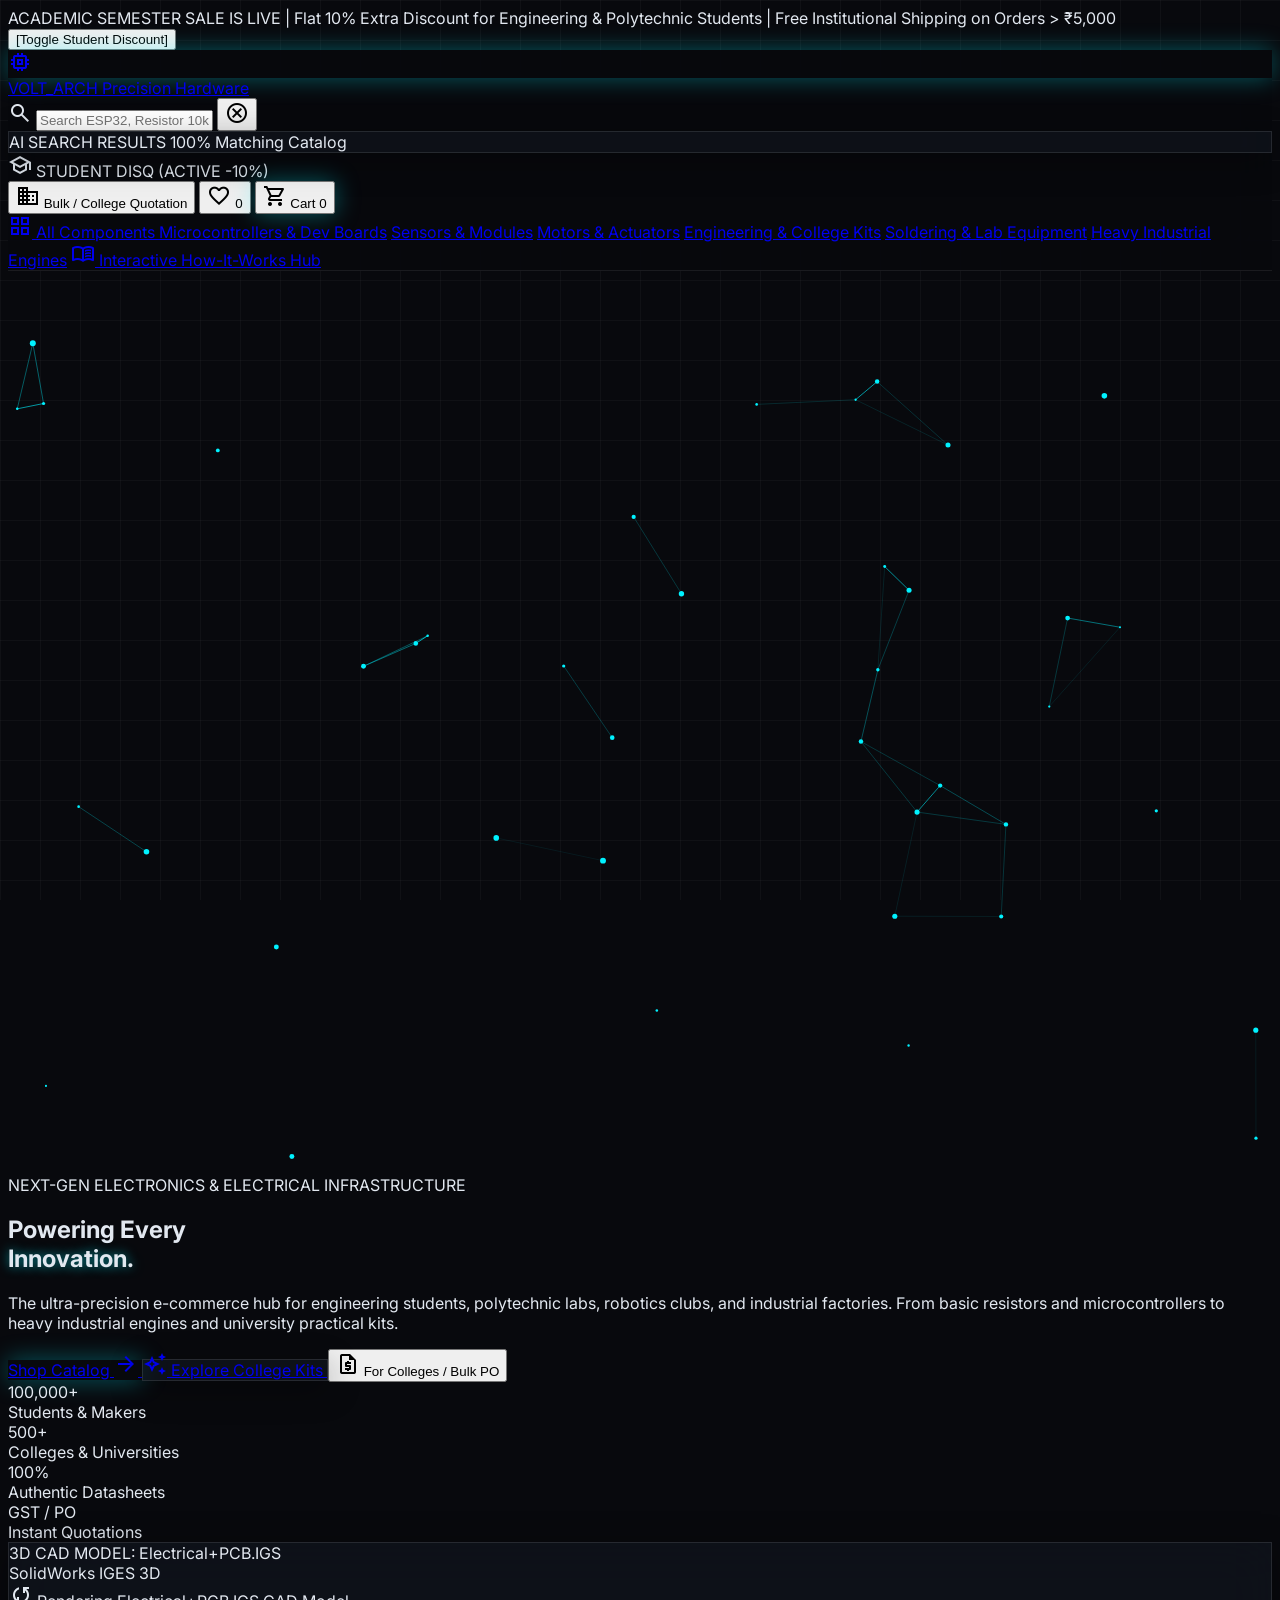
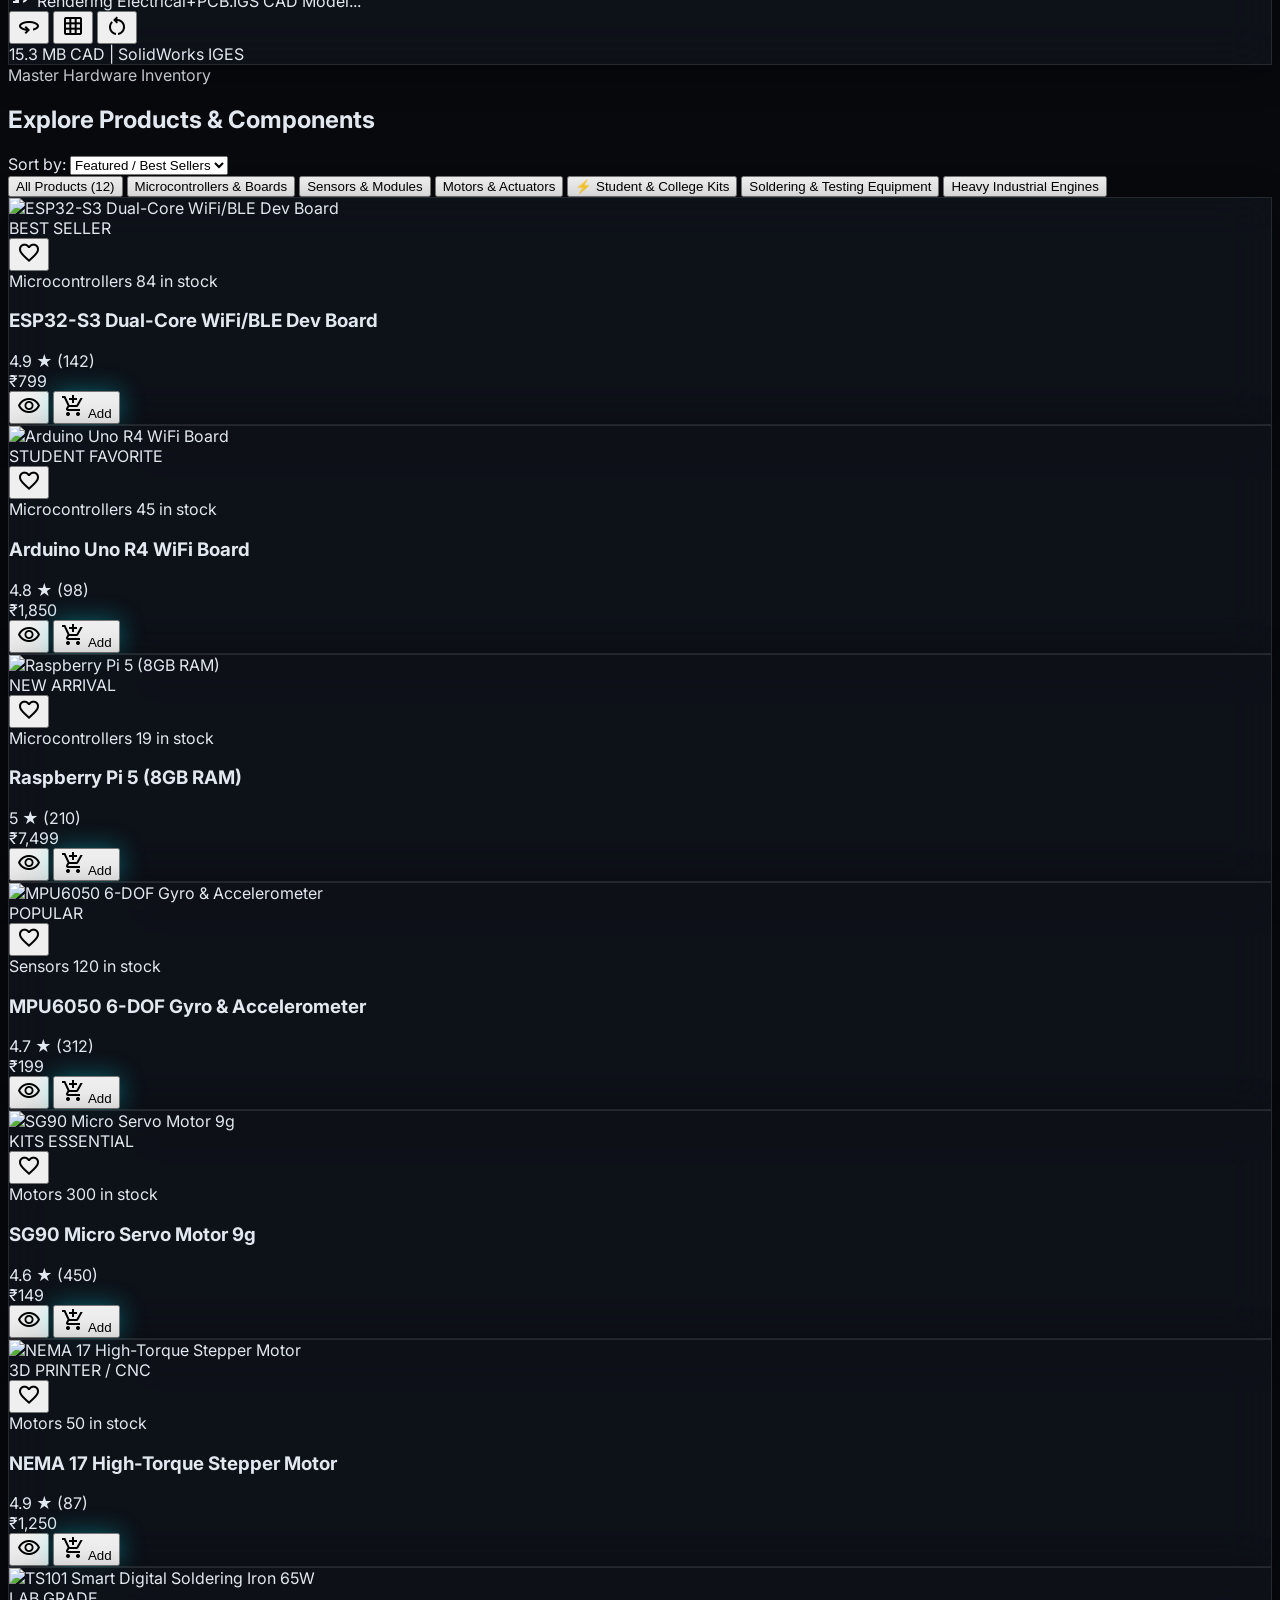
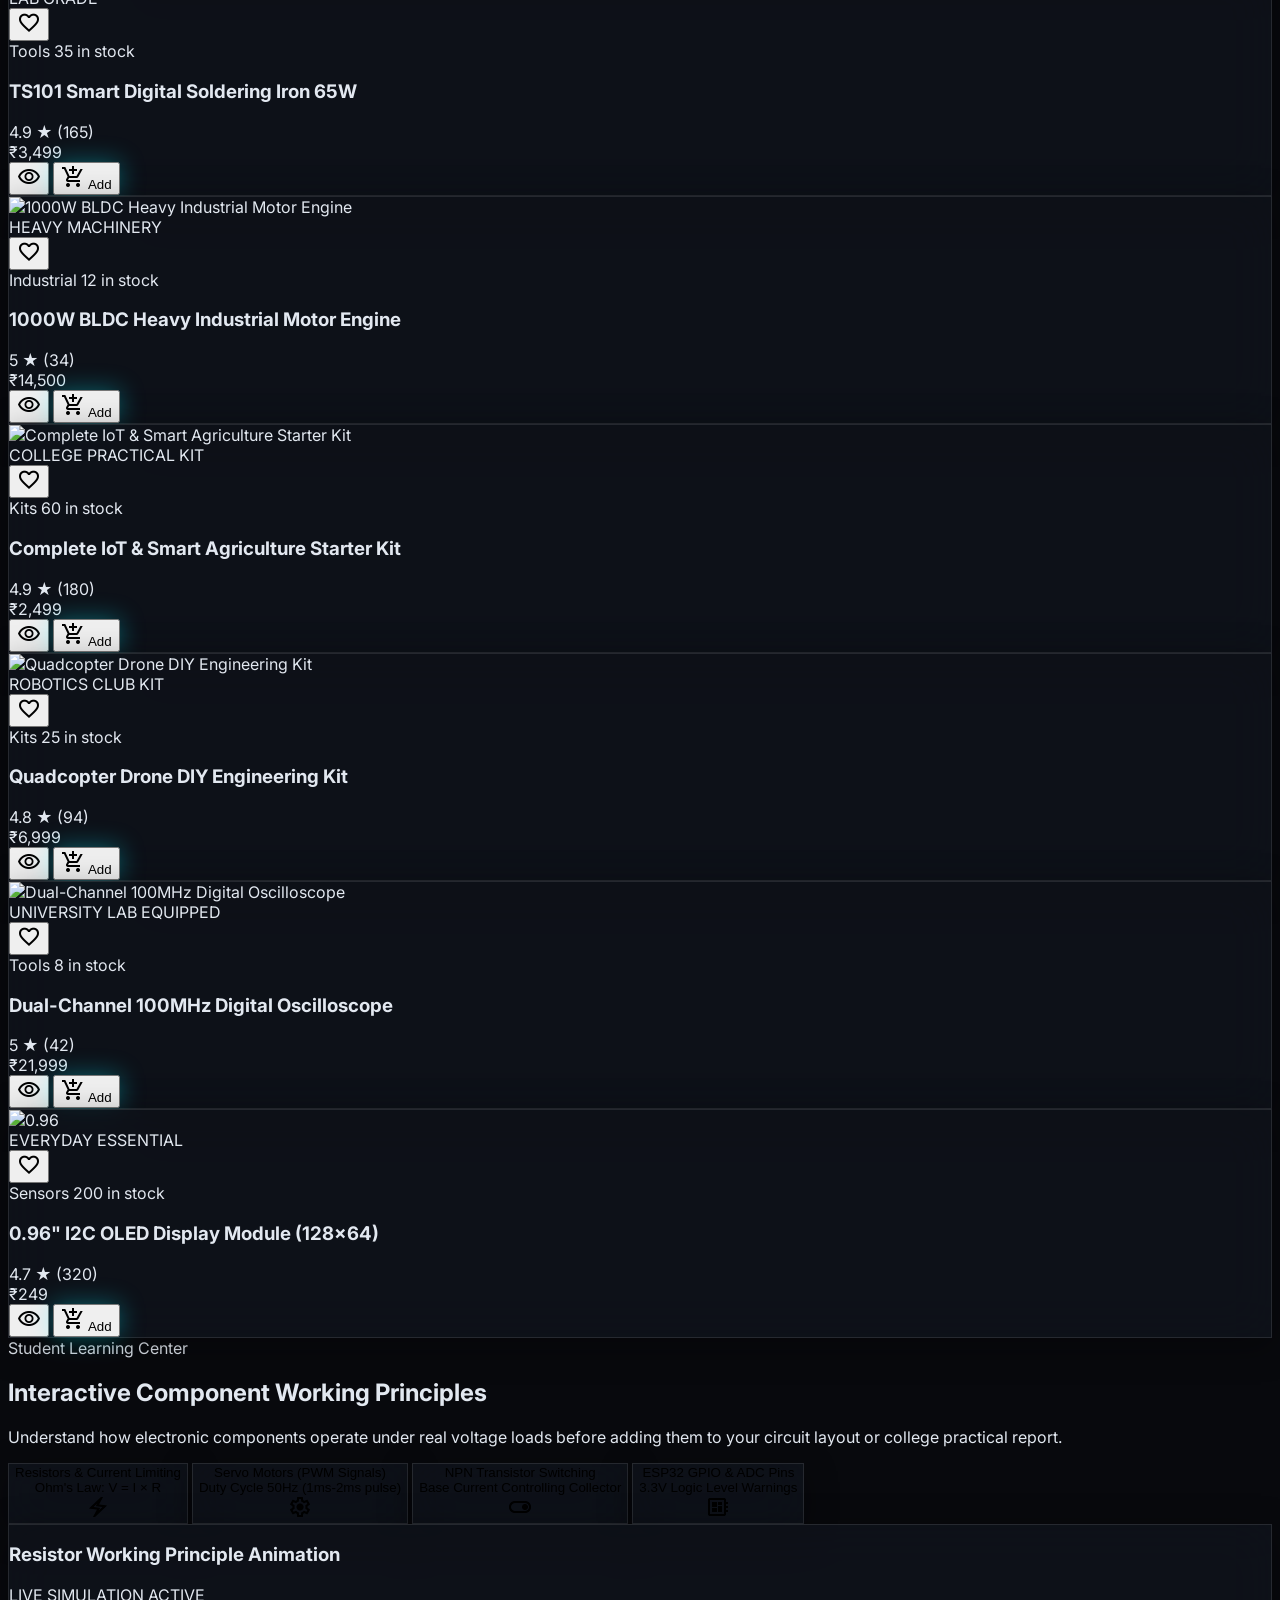
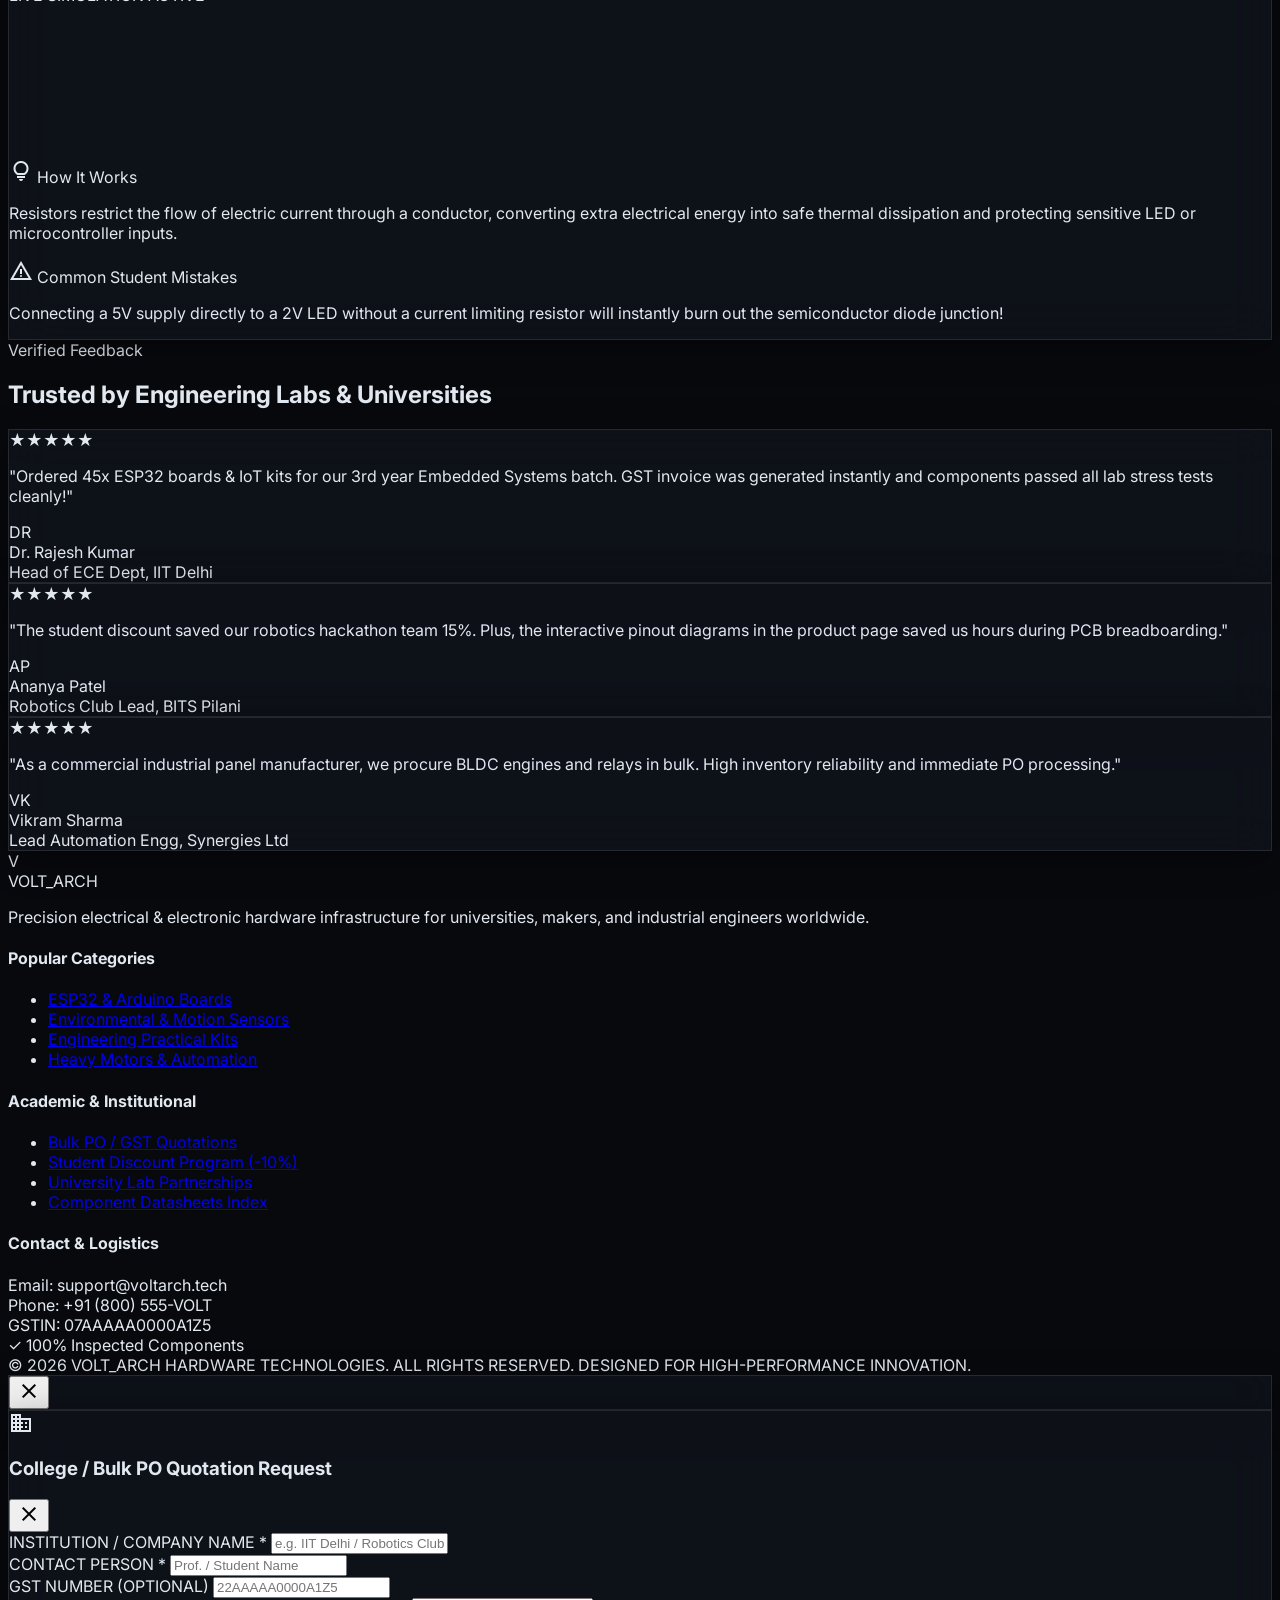
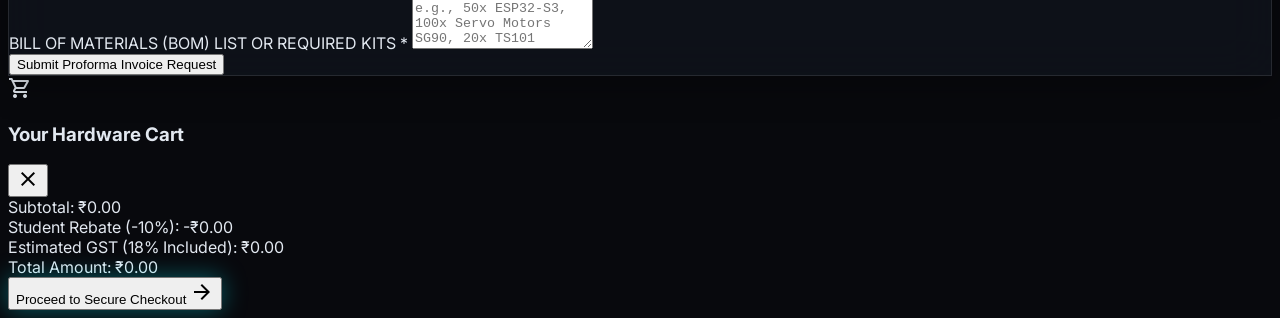
==== code.html @ 90f2584c "Initial commit: VOLT_ARCH hardware store with 3D CAD & modular code" ====
<!DOCTYPE html>
<html lang="en" class="dark">
<head>
    <meta charset="utf-8"/>
    <meta name="viewport" content="width=device-width, initial-scale=1.0"/>
    <title>VOLT_ARCH | Precision Electronics & Electrical Components</title>
    
    <!-- Tailwind CSS CDN -->
    <script src="https://cdn.tailwindcss.com"></script>
    
    <!-- Google Fonts & Material Symbols -->
    <link rel="preconnect" href="https://fonts.googleapis.com">
    <link rel="preconnect" href="https://fonts.gstatic.com" crossorigin>
    <link href="https://fonts.googleapis.com/css2?family=Fira+Code:wght@400;500;600&family=Inter:wght@300;400;500;600;700&family=Lexend:wght@400;500;600;700;800&family=Material+Symbols+Outlined:opsz,wght,FILL,GRAD@24,400,0,0&display=swap" rel="stylesheet"/>
    
    <!-- Three.js & OrbitControls CDN for 3D CAD IGES Rendering -->
    <script src="https://cdnjs.cloudflare.com/ajax/libs/three.js/r128/three.min.js"></script>
    <script src="https://cdn.jsdelivr.net/npm/three@0.128.0/examples/js/controls/OrbitControls.js"></script>

    <script>
        tailwind.config = {
            darkMode: "class",
            theme: {
                extend: {
                    colors: {
                        brand: {
                            cyan: "#00F2FF",
                            cyanDark: "#00B8C4",
                            purple: "#BD00FF",
                            darkBg: "#08090D",
                            cardBg: "rgba(18, 20, 29, 0.75)",
                            glassBorder: "rgba(255, 255, 255, 0.12)",
                            accentOrange: "#FF6B00",
                            accentGreen: "#00E676",
                        }
                    },
                    fontFamily: {
                        sans: ['Inter', 'sans-serif'],
                        heading: ['Lexend', 'sans-serif'],
                        mono: ['Fira Code', 'monospace'],
                    }
                }
            }
        }
    </script>
    
    <style>
        /* Custom Glassmorphism & Custom Animations */
        body {
            background-color: #08090D;
            color: #E2E8F0;
            overflow-x: hidden;
            font-family: 'Inter', sans-serif;
        }

        /* Ambient Glow & Grid */
        .ambient-bg {
            background-image: 
                radial-gradient(circle at 15% 15%, rgba(0, 242, 255, 0.08) 0%, transparent 40%),
                radial-gradient(circle at 85% 65%, rgba(189, 0, 255, 0.08) 0%, transparent 40%),
                radial-gradient(circle at 50% 90%, rgba(0, 230, 118, 0.04) 0%, transparent 50%);
            background-attachment: fixed;
        }

        .pcb-grid {
            background-size: 40px 40px;
            background-image: 
                linear-gradient(to right, rgba(255, 255, 255, 0.03) 1px, transparent 1px),
                linear-gradient(to bottom, rgba(255, 255, 255, 0.03) 1px, transparent 1px);
        }

        /* Glassmorphism Card */
        .glass-card {
            background: rgba(18, 22, 32, 0.65);
            backdrop-filter: blur(24px);
            -webkit-backdrop-filter: blur(24px);
            border: 1px solid rgba(255, 255, 255, 0.1);
            box-shadow: 0 8px 32px 0 rgba(0, 0, 0, 0.37);
            transition: all 0.35s cubic-bezier(0.16, 1, 0.3, 1);
        }

        .glass-card:hover {
            border-color: rgba(0, 242, 255, 0.4);
            transform: translateY(-5px);
            box-shadow: 0 12px 40px 0 rgba(0, 242, 255, 0.15);
        }

        .glass-nav {
            background: rgba(8, 9, 13, 0.85);
            backdrop-filter: blur(20px);
            border-bottom: 1px solid rgba(255, 255, 255, 0.08);
        }

        /* Neon Glow Effects */
        .glow-cyan {
            box-shadow: 0 0 25px rgba(0, 242, 255, 0.35);
        }
        .glow-purple {
            box-shadow: 0 0 25px rgba(189, 0, 255, 0.35);
        }
        .text-glow-cyan {
            text-shadow: 0 0 12px rgba(0, 242, 255, 0.6);
        }

        /* Pulse animation for live nodes */
        @keyframes pulseGlow {
            0%, 100% { opacity: 0.3; transform: scale(1); }
            50% { opacity: 0.9; transform: scale(1.08); }
        }

        .pulse-node {
            animation: pulseGlow 3s infinite ease-in-out;
        }

        /* Scrollbar Styling */
        ::-webkit-scrollbar {
            width: 8px;
            height: 8px;
        }
        ::-webkit-scrollbar-track {
            background: #08090D;
        }
        ::-webkit-scrollbar-thumb {
            background: #1E2330;
            border-radius: 4px;
            border: 1px solid rgba(0, 242, 255, 0.2);
        }
        ::-webkit-scrollbar-thumb:hover {
            background: #00F2FF;
        }

        /* Custom Tabs Active Indicator */
        .tab-btn.active {
            color: #00F2FF;
            border-bottom: 2px solid #00F2FF;
            background: rgba(0, 242, 255, 0.08);
        }
    </style>
</head>
<body class="ambient-bg pcb-grid min-h-screen text-slate-200">

    <!-- TOP ANNOUNCEMENT BANNER -->
    <div class="bg-gradient-to-r from-brand-purple/40 via-brand-cyan/20 to-brand-purple/40 border-b border-brand-cyan/20 py-2 px-4 text-xs font-mono text-center flex justify-center items-center gap-4">
        <span class="flex items-center gap-1 text-brand-cyan font-semibold">
            <span class="w-2 h-2 rounded-full bg-brand-cyan animate-ping"></span>
            ACADEMIC SEMESTER SALE IS LIVE
        </span>
        <span class="hidden md:inline text-slate-300">| Flat 10% Extra Discount for Engineering & Polytechnic Students | Free Institutional Shipping on Orders > ₹5,000</span>
        <button onclick="toggleStudentDiscount()" class="underline text-brand-cyan hover:text-white transition font-bold cursor-pointer">
            [Toggle Student Discount]
        </button>
    </div>

    <!-- MAIN NAVBAR -->
    <header class="sticky top-0 z-40 glass-nav transition-all duration-300">
        <div class="max-w-7xl mx-auto px-4 sm:px-6 lg:px-8 h-20 flex items-center justify-between gap-4">
            
            <!-- Brand Logo -->
            <a href="#" class="flex items-center gap-3 group">
                <div class="w-10 h-10 rounded-xl bg-gradient-to-tr from-brand-cyan to-brand-purple p-[1px] flex items-center justify-center glow-cyan group-hover:scale-105 transition-transform">
                    <div class="w-full h-full bg-brand-darkBg rounded-[11px] flex items-center justify-center">
                        <span class="material-symbols-outlined text-brand-cyan text-2xl">memory</span>
                    </div>
                </div>
                <div class="flex flex-col">
                    <span class="font-heading font-extrabold text-xl tracking-wider text-white flex items-center gap-1">
                        VOLT<span class="text-brand-cyan">_ARCH</span>
                    </span>
                    <span class="text-[10px] font-mono text-slate-400 tracking-widest uppercase">Precision Hardware</span>
                </div>
            </a>

            <!-- Search Bar with AI Autosuggest -->
            <div class="relative flex-1 max-w-lg hidden md:block">
                <div class="relative flex items-center">
                    <span class="material-symbols-outlined absolute left-3.5 text-slate-400 text-xl pointer-events-none">search</span>
                    <input type="text" id="searchInput" onkeyup="handleSearch(this.value)" placeholder="Search ESP32, Resistor 10k, Servo, Soldering Iron, DIY Kits..." 
                        class="w-full bg-slate-900/80 border border-slate-700/60 rounded-xl pl-11 pr-10 py-2.5 text-sm text-slate-100 placeholder-slate-500 focus:outline-none focus:border-brand-cyan focus:ring-1 focus:ring-brand-cyan transition"/>
                    <button onclick="clearSearch()" class="absolute right-3 text-slate-500 hover:text-slate-300">
                        <span class="material-symbols-outlined text-sm">cancel</span>
                    </button>
                </div>
                <!-- Search Suggestions Dropdown -->
                <div id="searchDropdown" class="hidden absolute left-0 right-0 top-full mt-2 glass-card rounded-xl p-3 z-50 shadow-2xl border border-brand-cyan/30">
                    <div class="text-xs font-mono text-slate-400 mb-2 px-2 flex justify-between">
                        <span>AI SEARCH RESULTS</span>
                        <span class="text-brand-cyan">100% Matching Catalog</span>
                    </div>
                    <div id="searchResultsList" class="space-y-1"></div>
                </div>
            </div>

            <!-- Navbar Actions -->
            <div class="flex items-center gap-3">
                
                <!-- Student Status Indicator -->
                <div id="studentBadge" class="hidden sm:flex items-center gap-1.5 px-3 py-1.5 rounded-lg bg-emerald-500/10 border border-emerald-500/30 text-emerald-400 text-xs font-mono">
                    <span class="material-symbols-outlined text-sm">school</span>
                    <span>STUDENT DISQ (ACTIVE -10%)</span>
                </div>

                <!-- College Bulk PO Button -->
                <button onclick="openBulkModal()" class="hidden lg:flex items-center gap-1.5 px-3.5 py-2 rounded-xl bg-slate-800/80 border border-slate-700 hover:border-brand-purple text-xs font-medium text-slate-200 hover:text-white transition">
                    <span class="material-symbols-outlined text-brand-purple text-base">domain</span>
                    <span>Bulk / College Quotation</span>
                </button>

                <!-- Wishlist Button -->
                <button onclick="toggleWishlistModal()" class="relative p-2.5 rounded-xl bg-slate-900/60 border border-slate-800 hover:border-slate-700 text-slate-300 hover:text-white transition">
                    <span class="material-symbols-outlined text-xl">favorite</span>
                    <span id="wishlistCount" class="absolute -top-1 -right-1 w-5 h-5 bg-brand-purple text-white text-[10px] font-bold rounded-full flex items-center justify-center">0</span>
                </button>

                <!-- Cart Button -->
                <button onclick="toggleCartDrawer()" class="relative flex items-center gap-2 px-4 py-2.5 rounded-xl bg-gradient-to-r from-brand-cyan to-brand-cyanDark text-slate-950 font-bold text-sm glow-cyan hover:opacity-95 transition">
                    <span class="material-symbols-outlined text-lg">shopping_cart</span>
                    <span class="hidden sm:inline">Cart</span>
                    <span id="cartCountBadge" class="w-5 h-5 bg-slate-950 text-brand-cyan text-xs font-bold rounded-full flex items-center justify-center">0</span>
                </button>
            </div>
        </div>

        <!-- Sub-navigation links -->
        <div class="border-t border-slate-800/60 bg-slate-950/40">
            <div class="max-w-7xl mx-auto px-4 overflow-x-auto scrollbar-none flex items-center gap-6 text-xs font-medium text-slate-400 py-2.5">
                <a href="#catalog" onclick="filterCategory('All')" class="hover:text-brand-cyan transition whitespace-nowrap flex items-center gap-1">
                    <span class="material-symbols-outlined text-sm">grid_view</span> All Components
                </a>
                <a href="#catalog" onclick="filterCategory('Microcontrollers')" class="hover:text-brand-cyan transition whitespace-nowrap">Microcontrollers & Dev Boards</a>
                <a href="#catalog" onclick="filterCategory('Sensors')" class="hover:text-brand-cyan transition whitespace-nowrap">Sensors & Modules</a>
                <a href="#catalog" onclick="filterCategory('Motors')" class="hover:text-brand-cyan transition whitespace-nowrap">Motors & Actuators</a>
                <a href="#catalog" onclick="filterCategory('Kits')" class="hover:text-brand-cyan transition whitespace-nowrap text-brand-purple font-semibold">Engineering & College Kits</a>
                <a href="#catalog" onclick="filterCategory('Tools')" class="hover:text-brand-cyan transition whitespace-nowrap">Soldering & Lab Equipment</a>
                <a href="#catalog" onclick="filterCategory('Industrial')" class="hover:text-brand-cyan transition whitespace-nowrap">Heavy Industrial Engines</a>
                <a href="#educational" class="hover:text-brand-cyan transition whitespace-nowrap text-emerald-400 font-semibold flex items-center gap-1">
                    <span class="material-symbols-outlined text-sm">menu_book</span> Interactive How-It-Works Hub
                </a>
            </div>
        </div>
    </header>

    <!-- HERO SECTION -->
    <section class="relative min-h-[85vh] flex items-center justify-center overflow-hidden py-16 px-4">
        <!-- Interactive Canvas Background -->
        <canvas id="heroCanvas" class="absolute inset-0 w-full h-full pointer-events-none opacity-40 z-0"></canvas>

        <div class="relative z-10 max-w-7xl mx-auto grid grid-cols-1 lg:grid-cols-12 gap-12 items-center">
            
            <!-- Left Headline Text -->
            <div class="lg:col-span-7 space-y-6 text-left">
                <div class="inline-flex items-center gap-2 px-3.5 py-1.5 rounded-full bg-brand-cyan/10 border border-brand-cyan/30 text-brand-cyan text-xs font-mono">
                    <span class="w-2 h-2 rounded-full bg-brand-cyan animate-pulse"></span>
                    NEXT-GEN ELECTRONICS & ELECTRICAL INFRASTRUCTURE
                </div>

                <h1 class="font-heading text-4xl sm:text-6xl lg:text-7xl font-extrabold tracking-tight text-white leading-[1.1]">
                    Powering Every <br/>
                    <span class="bg-gradient-to-r from-brand-cyan via-purple-300 to-brand-purple bg-clip-text text-transparent text-glow-cyan">
                        Innovation.
                    </span>
                </h1>

                <p class="text-slate-300 text-base sm:text-lg max-w-2xl font-light leading-relaxed">
                    The ultra-precision e-commerce hub for engineering students, polytechnic labs, robotics clubs, and industrial factories. From basic resistors and microcontrollers to heavy industrial engines and university practical kits.
                </p>

                <!-- Action Buttons -->
                <div class="flex flex-wrap gap-4 pt-4">
                    <a href="#catalog" class="px-7 py-3.5 rounded-xl bg-gradient-to-r from-brand-cyan to-brand-cyanDark text-slate-950 font-bold text-sm glow-cyan hover:scale-[1.02] transition flex items-center gap-2">
                        <span>Shop Catalog</span>
                        <span class="material-symbols-outlined text-lg">arrow_forward</span>
                    </a>

                    <a href="#catalog" onclick="filterCategory('Kits')" class="px-7 py-3.5 rounded-xl glass-card text-white font-semibold text-sm hover:bg-slate-800/80 hover:border-brand-purple transition flex items-center gap-2">
                        <span class="material-symbols-outlined text-brand-purple">auto_awesome</span>
                        <span>Explore College Kits</span>
                    </a>

                    <button onclick="openBulkModal()" class="px-6 py-3.5 rounded-xl bg-slate-900/90 border border-slate-700/80 hover:border-emerald-400 text-slate-200 hover:text-emerald-400 font-semibold text-sm transition flex items-center gap-2">
                        <span class="material-symbols-outlined text-emerald-400">request_quote</span>
                        <span>For Colleges / Bulk PO</span>
                    </button>
                </div>

                <!-- Trust Badges -->
                <div class="pt-6 border-t border-slate-800/80 grid grid-cols-2 sm:grid-cols-4 gap-4 text-xs font-mono text-slate-400">
                    <div>
                        <div class="text-white font-bold text-base">100,000+</div>
                        <div>Students & Makers</div>
                    </div>
                    <div>
                        <div class="text-brand-cyan font-bold text-base">500+</div>
                        <div>Colleges & Universities</div>
                    </div>
                    <div>
                        <div class="text-brand-purple font-bold text-base">100%</div>
                        <div>Authentic Datasheets</div>
                    </div>
                    <div>
                        <div class="text-emerald-400 font-bold text-base">GST / PO</div>
                        <div>Instant Quotations</div>
                    </div>
                </div>
            </div>

            <!-- Right 3D Interactive Component Canvas Card -->
            <div class="lg:col-span-5 relative flex justify-center items-center">
                <div class="w-full aspect-square max-w-[480px] glass-card rounded-3xl p-6 relative overflow-hidden flex flex-col justify-between border border-brand-cyan/40 shadow-2xl">
                    <div class="flex items-center justify-between z-10">
                        <div class="flex items-center gap-2">
                            <span class="w-2.5 h-2.5 rounded-full bg-emerald-400 animate-ping"></span>
                            <span class="text-xs font-mono text-slate-200 font-bold">3D CAD MODEL: Electrical+PCB.IGS</span>
                        </div>
                        <span id="cadStatusBadge" class="text-[10px] font-mono px-2.5 py-1 rounded-full bg-brand-cyan/20 text-brand-cyan border border-brand-cyan/40 font-semibold">
                            SolidWorks IGES 3D
                        </span>
                    </div>

                    <!-- 3D Three.js WebGL Container -->
                    <div id="threeContainer" class="w-full h-72 my-auto rounded-2xl overflow-hidden relative cursor-grab active:cursor-grabbing border border-slate-800 bg-slate-950/90">
                        <!-- Three.js Canvas injected here -->
                        <div id="cadLoaderSpinner" class="absolute inset-0 flex flex-col items-center justify-center bg-slate-950/80 z-20 text-xs font-mono text-brand-cyan gap-2">
                            <span class="material-symbols-outlined text-2xl animate-spin">sync</span>
                            <span>Rendering Electrical+PCB.IGS CAD Model...</span>
                        </div>
                    </div>

                    <div class="z-10 bg-slate-950/90 backdrop-blur-md rounded-2xl p-3.5 border border-slate-800 flex items-center justify-between gap-2">
                        <div class="flex items-center gap-2">
                            <button onclick="toggleAutoRotate()" class="p-2 rounded-lg bg-slate-900 border border-slate-700 text-slate-300 hover:text-brand-cyan text-xs transition" title="Toggle Auto Rotate">
                                <span class="material-symbols-outlined text-sm">360</span>
                            </button>
                            <button onclick="toggleWireframe()" class="p-2 rounded-lg bg-slate-900 border border-slate-700 text-slate-300 hover:text-brand-purple text-xs transition" title="Toggle Wireframe CAD Mesh">
                                <span class="material-symbols-outlined text-sm">grid_on</span>
                            </button>
                            <button onclick="reset3dCamera()" class="p-2 rounded-lg bg-slate-900 border border-slate-700 text-slate-300 hover:text-emerald-400 text-xs transition" title="Reset View">
                                <span class="material-symbols-outlined text-sm">restart_alt</span>
                            </button>
                        </div>
                        <div class="text-[11px] font-mono text-slate-400 text-right">
                            <span class="text-white font-bold">15.3 MB CAD</span> | SolidWorks IGES
                        </div>
                    </div>
                </div>
            </div>

        </div>
    </section>

    <!-- MAIN PRODUCT CATALOG & FILTERS -->
    <section id="catalog" class="max-w-7xl mx-auto px-4 sm:px-6 lg:px-8 py-16">
        
        <!-- Section Header -->
        <div class="flex flex-col md:flex-row md:items-end justify-between mb-8 gap-4 border-b border-slate-800 pb-6">
            <div>
                <span class="text-xs font-mono text-brand-cyan uppercase tracking-widest">Master Hardware Inventory</span>
                <h2 class="font-heading text-3xl sm:text-4xl font-extrabold text-white mt-1">Explore Products & Components</h2>
            </div>
            
            <!-- Quick View Toggle Options -->
            <div class="flex items-center gap-3 text-xs font-mono">
                <span class="text-slate-400">Sort by:</span>
                <select id="sortSelect" onchange="applyFilters()" class="bg-slate-900 border border-slate-700 rounded-lg px-3 py-2 text-slate-200 focus:outline-none focus:border-brand-cyan">
                    <option value="featured">Featured / Best Sellers</option>
                    <option value="price-low">Price: Low to High</option>
                    <option value="price-high">Price: High to Low</option>
                    <option value="rating">Highest Rated</option>
                </select>
            </div>
        </div>

        <!-- Filter Chips & Categories Bar -->
        <div class="flex items-center gap-2 overflow-x-auto pb-4 scrollbar-none mb-8">
            <button onclick="filterCategory('All')" class="cat-chip active px-4 py-2 rounded-xl border text-xs font-semibold whitespace-nowrap transition bg-brand-cyan text-slate-950 border-brand-cyan">
                All Products (12)
            </button>
            <button onclick="filterCategory('Microcontrollers')" class="cat-chip px-4 py-2 rounded-xl border text-xs font-semibold whitespace-nowrap transition bg-slate-900/80 border-slate-700 text-slate-300 hover:border-brand-cyan">
                Microcontrollers & Boards
            </button>
            <button onclick="filterCategory('Sensors')" class="cat-chip px-4 py-2 rounded-xl border text-xs font-semibold whitespace-nowrap transition bg-slate-900/80 border-slate-700 text-slate-300 hover:border-brand-cyan">
                Sensors & Modules
            </button>
            <button onclick="filterCategory('Motors')" class="cat-chip px-4 py-2 rounded-xl border text-xs font-semibold whitespace-nowrap transition bg-slate-900/80 border-slate-700 text-slate-300 hover:border-brand-cyan">
                Motors & Actuators
            </button>
            <button onclick="filterCategory('Kits')" class="cat-chip px-4 py-2 rounded-xl border text-xs font-semibold whitespace-nowrap transition bg-slate-900/80 border-slate-700 text-brand-purple hover:border-brand-purple">
                ⚡ Student & College Kits
            </button>
            <button onclick="filterCategory('Tools')" class="cat-chip px-4 py-2 rounded-xl border text-xs font-semibold whitespace-nowrap transition bg-slate-900/80 border-slate-700 text-slate-300 hover:border-brand-cyan">
                Soldering & Testing Equipment
            </button>
            <button onclick="filterCategory('Industrial')" class="cat-chip px-4 py-2 rounded-xl border text-xs font-semibold whitespace-nowrap transition bg-slate-900/80 border-slate-700 text-slate-300 hover:border-brand-cyan">
                Heavy Industrial Engines
            </button>
        </div>

        <!-- Product Grid Container -->
        <div id="productGrid" class="grid grid-cols-1 sm:grid-cols-2 lg:grid-cols-3 xl:grid-cols-4 gap-6">
            <!-- Product cards will be rendered dynamically by JS -->
        </div>
    </section>

    <!-- INTERACTIVE EDUCATIONAL HUB / HOW COMPONENTS WORK -->
    <section id="educational" class="max-w-7xl mx-auto px-4 sm:px-6 lg:px-8 py-16 border-t border-slate-800">
        <div class="text-center max-w-3xl mx-auto mb-12">
            <span class="text-xs font-mono text-emerald-400 uppercase tracking-widest">Student Learning Center</span>
            <h2 class="font-heading text-3xl sm:text-4xl font-extrabold text-white mt-1">Interactive Component Working Principles</h2>
            <p class="text-slate-400 text-sm mt-3">
                Understand how electronic components operate under real voltage loads before adding them to your circuit layout or college practical report.
            </p>
        </div>

        <div class="grid grid-cols-1 lg:grid-cols-12 gap-8 items-start">
            
            <!-- Left Component Selector List -->
            <div class="lg:col-span-4 space-y-3">
                <button onclick="loadEduDemo('resistor')" class="edu-btn active w-full p-4 glass-card rounded-2xl text-left border-brand-cyan flex items-center justify-between group">
                    <div>
                        <div class="font-bold text-white group-hover:text-brand-cyan transition">Resistors & Current Limiting</div>
                        <div class="text-xs text-slate-400">Ohm's Law: V = I × R</div>
                    </div>
                    <span class="material-symbols-outlined text-brand-cyan">electric_bolt</span>
                </button>

                <button onclick="loadEduDemo('servo')" class="edu-btn w-full p-4 glass-card rounded-2xl text-left hover:border-brand-cyan flex items-center justify-between group">
                    <div>
                        <div class="font-bold text-white group-hover:text-brand-cyan transition">Servo Motors (PWM Signals)</div>
                        <div class="text-xs text-slate-400">Duty Cycle 50Hz (1ms-2ms pulse)</div>
                    </div>
                    <span class="material-symbols-outlined text-slate-400 group-hover:text-brand-cyan">settings</span>
                </button>

                <button onclick="loadEduDemo('transistor')" class="edu-btn w-full p-4 glass-card rounded-2xl text-left hover:border-brand-cyan flex items-center justify-between group">
                    <div>
                        <div class="font-bold text-white group-hover:text-brand-cyan transition">NPN Transistor Switching</div>
                        <div class="text-xs text-slate-400">Base Current Controlling Collector</div>
                    </div>
                    <span class="material-symbols-outlined text-slate-400 group-hover:text-brand-cyan">toggle_on</span>
                </button>

                <button onclick="loadEduDemo('esp32')" class="edu-btn w-full p-4 glass-card rounded-2xl text-left hover:border-brand-cyan flex items-center justify-between group">
                    <div>
                        <div class="font-bold text-white group-hover:text-brand-cyan transition">ESP32 GPIO & ADC Pins</div>
                        <div class="text-xs text-slate-400">3.3V Logic Level Warnings</div>
                    </div>
                    <span class="material-symbols-outlined text-slate-400 group-hover:text-brand-cyan">developer_board</span>
                </button>
            </div>

            <!-- Right Interactive Canvas Simulation Viewer -->
            <div class="lg:col-span-8 glass-card rounded-3xl p-6 border border-slate-700 relative overflow-hidden">
                <div class="flex items-center justify-between mb-4 pb-4 border-b border-slate-800">
                    <h3 id="eduTitle" class="font-heading font-bold text-lg text-white">Resistor Working Principle Animation</h3>
                    <span class="text-xs font-mono text-emerald-400 px-3 py-1 rounded-full bg-emerald-500/10 border border-emerald-500/30">LIVE SIMULATION ACTIVE</span>
                </div>

                <!-- Simulation Canvas -->
                <div class="relative w-full h-64 bg-slate-950 rounded-2xl border border-slate-800 flex items-center justify-center overflow-hidden">
                    <canvas id="eduCanvas" class="w-full h-full"></canvas>
                </div>

                <!-- Explanatory Details Box -->
                <div class="mt-6 grid grid-cols-1 md:grid-cols-2 gap-4 text-xs">
                    <div class="bg-slate-900/80 p-4 rounded-xl border border-slate-800 space-y-2">
                        <div class="font-bold text-brand-cyan flex items-center gap-1">
                            <span class="material-symbols-outlined text-sm">lightbulb</span> How It Works
                        </div>
                        <p id="eduHow" class="text-slate-300 leading-relaxed">
                            Resistors restrict the flow of electric current through a conductor, converting extra electrical energy into safe thermal dissipation and protecting sensitive LED or microcontroller inputs.
                        </p>
                    </div>

                    <div class="bg-red-500/10 p-4 rounded-xl border border-red-500/30 space-y-2">
                        <div class="font-bold text-red-400 flex items-center gap-1">
                            <span class="material-symbols-outlined text-sm">warning</span> Common Student Mistakes
                        </div>
                        <p id="eduMistake" class="text-slate-300 leading-relaxed">
                            Connecting a 5V supply directly to a 2V LED without a current limiting resistor will instantly burn out the semiconductor diode junction!
                        </p>
                    </div>
                </div>
            </div>

        </div>
    </section>

    <!-- REVIEWS & VERIFIED USER TESTIMONIALS -->
    <section class="max-w-7xl mx-auto px-4 sm:px-6 lg:px-8 py-16 border-t border-slate-800">
        <div class="text-center max-w-2xl mx-auto mb-12">
            <span class="text-xs font-mono text-brand-purple uppercase tracking-widest">Verified Feedback</span>
            <h2 class="font-heading text-3xl font-extrabold text-white mt-1">Trusted by Engineering Labs & Universities</h2>
        </div>

        <div class="grid grid-cols-1 md:grid-cols-3 gap-6">
            <!-- Review 1 -->
            <div class="glass-card rounded-2xl p-6 flex flex-col justify-between">
                <div class="space-y-4">
                    <div class="flex items-center text-amber-400 gap-1 text-sm">
                        ★★★★★
                    </div>
                    <p class="text-xs text-slate-300 leading-relaxed">
                        "Ordered 45x ESP32 boards & IoT kits for our 3rd year Embedded Systems batch. GST invoice was generated instantly and components passed all lab stress tests cleanly!"
                    </p>
                </div>
                <div class="mt-6 pt-4 border-t border-slate-800/80 flex items-center gap-3">
                    <div class="w-9 h-9 rounded-full bg-brand-cyan/20 border border-brand-cyan/40 flex items-center justify-center font-bold text-brand-cyan text-xs">
                        DR
                    </div>
                    <div>
                        <div class="text-xs font-bold text-white">Dr. Rajesh Kumar</div>
                        <div class="text-[10px] text-slate-400">Head of ECE Dept, IIT Delhi</div>
                    </div>
                </div>
            </div>

            <!-- Review 2 -->
            <div class="glass-card rounded-2xl p-6 flex flex-col justify-between">
                <div class="space-y-4">
                    <div class="flex items-center text-amber-400 gap-1 text-sm">
                        ★★★★★
                    </div>
                    <p class="text-xs text-slate-300 leading-relaxed">
                        "The student discount saved our robotics hackathon team 15%. Plus, the interactive pinout diagrams in the product page saved us hours during PCB breadboarding."
                    </p>
                </div>
                <div class="mt-6 pt-4 border-t border-slate-800/80 flex items-center gap-3">
                    <div class="w-9 h-9 rounded-full bg-brand-purple/20 border border-brand-purple/40 flex items-center justify-center font-bold text-brand-purple text-xs">
                        AP
                    </div>
                    <div>
                        <div class="text-xs font-bold text-white">Ananya Patel</div>
                        <div class="text-[10px] text-slate-400">Robotics Club Lead, BITS Pilani</div>
                    </div>
                </div>
            </div>

            <!-- Review 3 -->
            <div class="glass-card rounded-2xl p-6 flex flex-col justify-between">
                <div class="space-y-4">
                    <div class="flex items-center text-amber-400 gap-1 text-sm">
                        ★★★★★
                    </div>
                    <p class="text-xs text-slate-300 leading-relaxed">
                        "As a commercial industrial panel manufacturer, we procure BLDC engines and relays in bulk. High inventory reliability and immediate PO processing."
                    </p>
                </div>
                <div class="mt-6 pt-4 border-t border-slate-800/80 flex items-center gap-3">
                    <div class="w-9 h-9 rounded-full bg-emerald-500/20 border border-emerald-500/40 flex items-center justify-center font-bold text-emerald-400 text-xs">
                        VK
                    </div>
                    <div>
                        <div class="text-xs font-bold text-white">Vikram Sharma</div>
                        <div class="text-[10px] text-slate-400">Lead Automation Engg, Synergies Ltd</div>
                    </div>
                </div>
            </div>
        </div>
    </section>

    <!-- FOOTER -->
    <footer class="bg-slate-950 border-t border-slate-800 text-slate-400 text-xs">
        <div class="max-w-7xl mx-auto px-4 sm:px-6 lg:px-8 py-12 grid grid-cols-1 md:grid-cols-4 gap-8">
            <div class="space-y-4">
                <div class="flex items-center gap-2">
                    <div class="w-8 h-8 rounded-lg bg-brand-cyan/20 border border-brand-cyan flex items-center justify-center text-brand-cyan font-bold">
                        V
                    </div>
                    <span class="font-heading font-extrabold text-white text-lg tracking-wider">VOLT_ARCH</span>
                </div>
                <p class="text-slate-400 leading-relaxed">
                    Precision electrical & electronic hardware infrastructure for universities, makers, and industrial engineers worldwide.
                </p>
            </div>

            <div>
                <h4 class="text-white font-bold mb-3 font-heading uppercase tracking-wider text-[11px]">Popular Categories</h4>
                <ul class="space-y-2">
                    <li><a href="#catalog" onclick="filterCategory('Microcontrollers')" class="hover:text-brand-cyan transition">ESP32 & Arduino Boards</a></li>
                    <li><a href="#catalog" onclick="filterCategory('Sensors')" class="hover:text-brand-cyan transition">Environmental & Motion Sensors</a></li>
                    <li><a href="#catalog" onclick="filterCategory('Kits')" class="hover:text-brand-cyan transition">Engineering Practical Kits</a></li>
                    <li><a href="#catalog" onclick="filterCategory('Industrial')" class="hover:text-brand-cyan transition">Heavy Motors & Automation</a></li>
                </ul>
            </div>

            <div>
                <h4 class="text-white font-bold mb-3 font-heading uppercase tracking-wider text-[11px]">Academic & Institutional</h4>
                <ul class="space-y-2">
                    <li><a href="#" onclick="openBulkModal()" class="hover:text-brand-cyan transition">Bulk PO / GST Quotations</a></li>
                    <li><a href="#" onclick="toggleStudentDiscount()" class="hover:text-brand-cyan transition">Student Discount Program (-10%)</a></li>
                    <li><a href="#" class="hover:text-brand-cyan transition">University Lab Partnerships</a></li>
                    <li><a href="#" class="hover:text-brand-cyan transition">Component Datasheets Index</a></li>
                </ul>
            </div>

            <div>
                <h4 class="text-white font-bold mb-3 font-heading uppercase tracking-wider text-[11px]">Contact & Logistics</h4>
                <div class="space-y-2">
                    <div>Email: support@voltarch.tech</div>
                    <div>Phone: +91 (800) 555-VOLT</div>
                    <div>GSTIN: 07AAAAA0000A1Z5</div>
                    <div class="pt-2 text-emerald-400 font-mono">✓ 100% Inspected Components</div>
                </div>
            </div>
        </div>

        <div class="border-t border-slate-900 py-6 text-center text-slate-500 font-mono text-[11px]">
            © 2026 VOLT_ARCH HARDWARE TECHNOLOGIES. ALL RIGHTS RESERVED. DESIGNED FOR HIGH-PERFORMANCE INNOVATION.
        </div>
    </footer>

    <!-- PRODUCT DETAIL MODAL -->
    <div id="productModal" class="hidden fixed inset-0 z-50 bg-slate-950/80 backdrop-blur-xl flex items-center justify-center p-4 overflow-y-auto">
        <div class="glass-card max-w-4xl w-full rounded-3xl p-6 border border-brand-cyan/40 shadow-2xl relative max-h-[90vh] overflow-y-auto">
            
            <button onclick="closeProductModal()" class="absolute top-5 right-5 w-8 h-8 rounded-full bg-slate-900 border border-slate-700 flex items-center justify-center text-slate-400 hover:text-white transition z-10">
                <span class="material-symbols-outlined text-sm">close</span>
            </button>

            <div id="productModalContent"></div>
        </div>
    </div>

    <!-- BULK QUOTATION / COLLEGE PO MODAL -->
    <div id="bulkModal" class="hidden fixed inset-0 z-50 bg-slate-950/85 backdrop-blur-xl flex items-center justify-center p-4">
        <div class="glass-card max-w-lg w-full rounded-3xl p-6 border border-brand-purple/50 shadow-2xl space-y-4">
            <div class="flex items-center justify-between border-b border-slate-800 pb-3">
                <div class="flex items-center gap-2">
                    <span class="material-symbols-outlined text-brand-purple">domain</span>
                    <h3 class="font-heading font-bold text-lg text-white">College / Bulk PO Quotation Request</h3>
                </div>
                <button onclick="closeBulkModal()" class="text-slate-400 hover:text-white">
                    <span class="material-symbols-outlined">close</span>
                </button>
            </div>

            <form onsubmit="handleBulkSubmit(event)" class="space-y-3 text-xs">
                <div>
                    <label class="block text-slate-400 font-mono mb-1">INSTITUTION / COMPANY NAME *</label>
                    <input type="text" required placeholder="e.g. IIT Delhi / Robotics Club" class="w-full bg-slate-900 border border-slate-700 rounded-xl px-3 py-2 text-white focus:outline-none focus:border-brand-purple"/>
                </div>

                <div class="grid grid-cols-2 gap-3">
                    <div>
                        <label class="block text-slate-400 font-mono mb-1">CONTACT PERSON *</label>
                        <input type="text" required placeholder="Prof. / Student Name" class="w-full bg-slate-900 border border-slate-700 rounded-xl px-3 py-2 text-white focus:outline-none focus:border-brand-purple"/>
                    </div>
                    <div>
                        <label class="block text-slate-400 font-mono mb-1">GST NUMBER (OPTIONAL)</label>
                        <input type="text" placeholder="22AAAAA0000A1Z5" class="w-full bg-slate-900 border border-slate-700 rounded-xl px-3 py-2 text-white focus:outline-none focus:border-brand-purple"/>
                    </div>
                </div>

                <div>
                    <label class="block text-slate-400 font-mono mb-1">BILL OF MATERIALS (BOM) LIST OR REQUIRED KITS *</label>
                    <textarea rows="3" required placeholder="e.g., 50x ESP32-S3, 100x Servo Motors SG90, 20x TS101 Soldering Irons" class="w-full bg-slate-900 border border-slate-700 rounded-xl px-3 py-2 text-white focus:outline-none focus:border-brand-purple"></textarea>
                </div>

                <button type="submit" class="w-full py-3 rounded-xl bg-gradient-to-r from-brand-purple to-pink-600 text-white font-bold text-sm shadow-lg hover:opacity-95 transition">
                    Submit Proforma Invoice Request
                </button>
            </form>
        </div>
    </div>

    <!-- CART DRAWER -->
    <div id="cartDrawer" class="hidden fixed inset-0 z-50 bg-slate-950/70 backdrop-blur-md flex justify-end">
        <div class="w-full max-w-md bg-slate-900 border-l border-slate-800 h-full p-6 flex flex-col justify-between shadow-2xl">
            <div>
                <div class="flex items-center justify-between border-b border-slate-800 pb-4 mb-4">
                    <div class="flex items-center gap-2">
                        <span class="material-symbols-outlined text-brand-cyan">shopping_cart</span>
                        <h3 class="font-heading font-bold text-lg text-white">Your Hardware Cart</h3>
                    </div>
                    <button onclick="toggleCartDrawer()" class="text-slate-400 hover:text-white">
                        <span class="material-symbols-outlined">close</span>
                    </button>
                </div>

                <div id="cartItemsList" class="space-y-3 overflow-y-auto max-h-[55vh] pr-1"></div>
            </div>

            <div class="border-t border-slate-800 pt-4 space-y-3">
                <div class="flex justify-between text-xs text-slate-400">
                    <span>Subtotal:</span>
                    <span id="cartSubtotal" class="font-mono text-white">₹0.00</span>
                </div>
                <div id="studentDiscountRow" class="hidden flex justify-between text-xs text-emerald-400 font-mono">
                    <span>Student Rebate (-10%):</span>
                    <span id="cartStudentDiscount">-₹0.00</span>
                </div>
                <div class="flex justify-between text-xs text-slate-400">
                    <span>Estimated GST (18% Included):</span>
                    <span id="cartGst" class="font-mono text-slate-300">₹0.00</span>
                </div>
                <div class="flex justify-between text-base font-bold text-white border-t border-slate-800 pt-2">
                    <span>Total Amount:</span>
                    <span id="cartTotal" class="font-mono text-brand-cyan">₹0.00</span>
                </div>

                <button onclick="simulateCheckout()" class="w-full py-3.5 rounded-xl bg-gradient-to-r from-brand-cyan to-brand-cyanDark text-slate-950 font-bold text-sm glow-cyan hover:scale-[1.01] transition flex items-center justify-center gap-2">
                    <span>Proceed to Secure Checkout</span>
                    <span class="material-symbols-outlined text-lg">arrow_forward</span>
                </button>
            </div>
        </div>
    </div>

    <!-- JAVASCRIPT LOGIC -->
    <script>
        // MASTER PRODUCTS DATABASE
        const products = [
            {
                id: 'esp32-s3',
                name: 'ESP32-S3 Dual-Core WiFi/BLE Dev Board',
                category: 'Microcontrollers',
                price: 799,
                rating: 4.9,
                reviews: 142,
                image: 'https://images.unsplash.com/photo-1608564697071-ddf911d81370?auto=format&fit=crop&w=600&q=80',
                stock: 84,
                voltage: '3.3V / 5V USB',
                badge: 'BEST SELLER',
                description: 'Xtensa 32-bit LX7 dual-core microprocessor running up to 240 MHz. Integrated 2.4 GHz Wi-Fi and Bluetooth 5 (LE) with vector instructions for AI acceleration.',
                pinout: ['3V3', 'GND', 'GPIO1 (ADC)', 'GPIO2 (DAC)', 'GPIO17 (TX)', 'GPIO18 (RX)', '5V'],
                codeExample: `// ESP32-S3 WiFi Scanner & LED Blink Demo\n#include <WiFi.h>\n#define LED_PIN 2\n\nvoid setup() {\n  Serial.begin(115200);\n  pinMode(LED_PIN, OUTPUT);\n  WiFi.mode(WIFI_STA);\n  Serial.println("ESP32-S3 Ready!");\n}\n\nvoid loop() {\n  digitalWrite(LED_PIN, HIGH);\n  delay(500);\n  digitalWrite(LED_PIN, LOW);\n  delay(500);\n}`,
                workingDesc: 'Processes dual-core instructions, toggles internal MOSFET switches, and broadcasts 2.4GHz RF signals via onboard PCB trace antenna.'
            },
            {
                id: 'arduino-r4',
                name: 'Arduino Uno R4 WiFi Board',
                category: 'Microcontrollers',
                price: 1850,
                rating: 4.8,
                reviews: 98,
                image: 'https://images.unsplash.com/photo-1553406830-ef2513450d76?auto=format&fit=crop&w=600&q=80',
                stock: 45,
                voltage: '5V Operating (6-24V VIN)',
                badge: 'STUDENT FAVORITE',
                description: 'RA4M1 32-bit ARM Cortex-M4 MCU with built-in 12x8 LED matrix display and ESP32-S3-MINI coprocessor for WiFi and Bluetooth connectivity.',
                pinout: ['5V', 'GND', 'A0-A5 (ADC)', 'D0-D13 (Digital/PWM)', 'VIN', 'RESET'],
                codeExample: `// Arduino R4 LED Matrix Demo\n#include "Arduino_LED_Matrix.h"\nArduinoLEDMatrix matrix;\n\nvoid setup() {\n  matrix.begin();\n}\nvoid loop() {\n  // Display custom bitmap pattern\n}`,
                workingDesc: 'ARM Cortex M4 core executes timing-critical logic while driving the 96-LED multiplex matrix directly.'
            },
            {
                id: 'rpi-5-8gb',
                name: 'Raspberry Pi 5 (8GB RAM)',
                category: 'Microcontrollers',
                price: 7499,
                rating: 5.0,
                reviews: 210,
                image: 'https://images.unsplash.com/photo-1644794464677-748ebc469f69?auto=format&fit=crop&w=600&q=80',
                stock: 19,
                voltage: '5V / 5A USB-C PD',
                badge: 'NEW ARRIVAL',
                description: '2.4GHz quad-core 64-bit Arm Cortex-A76 CPU with VideoCore VII GPU supporting dual 4K60 display output and PCIe 2.0 interface.',
                pinout: ['40-Pin GPIO', 'Dual micro-HDMI', 'PCIe 2.0', 'USB 3.0 x2', 'USB 2.0 x2', 'Gigabit Ethernet'],
                codeExample: `# Python 3 GPIO Control on RPi 5\nfrom gpiozero import LED\nfrom time import sleep\n\nled = LED(17)\nwhile True:\n    led.on()\n    sleep(1)\n    led.off()\n    sleep(1)`,
                workingDesc: 'Runs full Linux OS kernel, managing high-speed DDR4 memory access and PCIe bus communication.'
            },
            {
                id: 'mpu6050',
                name: 'MPU6050 6-DOF Gyro & Accelerometer',
                category: 'Sensors',
                price: 199,
                rating: 4.7,
                reviews: 312,
                image: 'https://images.unsplash.com/photo-1518770660439-4636190af475?auto=format&fit=crop&w=600&q=80',
                stock: 120,
                voltage: '3.3V - 5V I2C',
                badge: 'POPULAR',
                description: 'Triple-axis MEMS gyroscope and triple-axis MEMS accelerometer with on-chip Digital Motion Processor (DMP) for robot balance control.',
                pinout: ['VCC', 'GND', 'SCL (Clock)', 'SDA (Data)', 'XDA', 'XCL', 'INT'],
                codeExample: `// MPU6050 I2C Data Read\n#include <Adafruit_MPU6050.h>\nAdafruit_MPU6050 mpu;\nvoid setup() {\n  mpu.begin();\n}`,
                workingDesc: 'Micro-electro-mechanical capacitive plates deflect under motion, producing minute voltage shifts digitized by internal 16-bit ADCs.'
            },
            {
                id: 'sg90-servo',
                name: 'SG90 Micro Servo Motor 9g',
                category: 'Motors',
                price: 149,
                rating: 4.6,
                reviews: 450,
                image: 'https://images.unsplash.com/photo-1581092160607-ee22621dd758?auto=format&fit=crop&w=600&q=80',
                stock: 300,
                voltage: '4.8V - 6.0V',
                badge: 'KITS ESSENTIAL',
                description: 'High-torque 1.8 kg-cm micro servo motor with nylon gears. Ideal for RC planes, robotic arms, and automated college projects.',
                pinout: ['Brown (GND)', 'Red (5V Power)', 'Orange (PWM Control Signal)'],
                codeExample: `#include <Servo.h>\nServo myServo;\nvoid setup() {\n  myServo.attach(9);\n}\nvoid loop() {\n  myServo.write(90); // 90 Degrees\n}`,
                workingDesc: 'Internal potentiometer reads shaft position; error amplifier adjusts DC motor voltage based on incoming 50Hz PWM pulse width.'
            },
            {
                id: 'nema17-stepper',
                name: 'NEMA 17 High-Torque Stepper Motor',
                category: 'Motors',
                price: 1250,
                rating: 4.9,
                reviews: 87,
                image: 'https://images.unsplash.com/photo-1563770660941-20978e870e26?auto=format&fit=crop&w=600&q=80',
                stock: 50,
                voltage: '12V - 24V DC',
                badge: '3D PRINTER / CNC',
                description: '1.8° step angle (200 steps/rev) bipolar stepper motor with 45Ncm holding torque. Essential for 3D printers and CNC milling machines.',
                pinout: ['Black (A+)', 'Green (A-)', 'Red (B+)', 'Blue (B-)'],
                codeExample: `// Stepper Control via A4988 Driver\n#define DIR_PIN 2\n#define STEP_PIN 3\nvoid setup() {\n  pinMode(DIR_PIN, OUTPUT);\n  pinMode(STEP_PIN, OUTPUT);\n}`,
                workingDesc: 'Sequential electromagnetic pulsing of stator coils aligns the multi-toothed permanent magnet rotor step by step.'
            },
            {
                id: 'ts101-iron',
                name: 'TS101 Smart Digital Soldering Iron 65W',
                category: 'Tools',
                price: 3499,
                rating: 4.9,
                reviews: 165,
                image: 'https://images.unsplash.com/photo-1581092335397-9583fe92d232?auto=format&fit=crop&w=600&q=80',
                stock: 35,
                voltage: '9V-24V DC / USB-C PD',
                badge: 'LAB GRADE',
                description: 'OLED display smart soldering iron with dual temperature sensors, fast 9-second heating to 300°C, and auto-sleep safety mode.',
                pinout: ['USB-C Input', 'DC5525 Jack', 'Interchangeable Tip'],
                codeExample: `// Internal STM32 Firmware (Pre-loaded)\n// Adjustable Temp: 100°C to 400°C`,
                workingDesc: 'PID control loop calculates real-time heater element resistance, pulsing power to maintain precise tip target temperature.'
            },
            {
                id: 'bldc-1000w',
                name: '1000W BLDC Heavy Industrial Motor Engine',
                category: 'Industrial',
                price: 14500,
                rating: 5.0,
                reviews: 34,
                image: 'https://images.unsplash.com/photo-1581092162384-8987c1d64718?auto=format&fit=crop&w=600&q=80',
                stock: 12,
                voltage: '48V - 72V DC',
                badge: 'HEAVY MACHINERY',
                description: 'Brushless 3-Phase high-efficiency industrial engine with Hall effect sensors. Suitable for electric vehicles, CNC spindles, and university heavy drive labs.',
                pinout: ['Phase A (Yellow)', 'Phase B (Green)', 'Phase C (Blue)', 'Hall Sensor 5-Pin Harness'],
                codeExample: `// 3-Phase Inverter Control via SPWM\n// Requires 3-Phase BLDC Electronic Speed Controller`,
                workingDesc: 'High-current MOSFET 3-phase inverter creates rotating magnetic stator field, driving neodymium rotor at up to 4500 RPM.'
            },
            {
                id: 'kit-iot-agri',
                name: 'Complete IoT & Smart Agriculture Starter Kit',
                category: 'Kits',
                price: 2499,
                rating: 4.9,
                reviews: 180,
                image: 'https://images.unsplash.com/photo-1530893609608-32a9af3aa95c?auto=format&fit=crop&w=600&q=80',
                stock: 60,
                voltage: '5V USB Powered',
                badge: 'COLLEGE PRACTICAL KIT',
                description: 'Includes ESP32, Soil Moisture Sensor, DHT11 Temp/Humidity, Relay Module, Water Pump, OLED Screen, Jumper Wires, and 10+ Complete Code Manuals.',
                pinout: ['All Sensors Pre-labeled with Color Wiring Guide'],
                codeExample: `// Smart Irrigation Auto Pump\nif (soilMoisture < 300) {\n  digitalWrite(RELAY_PIN, HIGH); // Turn on water pump\n}`,
                workingDesc: 'Integrates analog sensor polling with cloud MQTT data logging and automated relay feedback control.'
            },
            {
                id: 'kit-drone-diy',
                name: 'Quadcopter Drone DIY Engineering Kit',
                category: 'Kits',
                price: 6999,
                rating: 4.8,
                reviews: 94,
                image: 'https://images.unsplash.com/photo-1527977966376-1c8408f9f108?auto=format&fit=crop&w=600&q=80',
                stock: 25,
                voltage: '11.1V 3S LiPo',
                badge: 'ROBOTICS CLUB KIT',
                description: 'F450 Glass Fiber Frame, 4x 2212 1000KV Motors, 30A ESCs, APM Flight Controller, Flysky Transmitter & 1045 Propellers.',
                pinout: ['ESC PWM Inputs 1-4', 'Receiver PPM Input'],
                codeExample: `// Flight Controller Gyro Stabilization Loop\nPID_Calculate(targetRoll, currentGyroRoll);`,
                workingDesc: 'PID feedback loop calculates 500Hz differential thrust commands across 4 brushless motors to achieve aerodynamic stability.'
            },
            {
                id: 'oscilloscope-100mhz',
                name: 'Dual-Channel 100MHz Digital Oscilloscope',
                category: 'Tools',
                price: 21999,
                rating: 5.0,
                reviews: 42,
                image: 'https://images.unsplash.com/photo-1581092580497-e0d23cbdf1dc?auto=format&fit=crop&w=600&q=80',
                stock: 8,
                voltage: '100V - 240V AC',
                badge: 'UNIVERSITY LAB EQUIPPED',
                description: '1GS/s real-time sampling rate, 7-inch TFT color display, FFT spectrum analysis, and USB waveform storage for engineering research labs.',
                pinout: ['BNC Ch1 Input', 'BNC Ch2 Input', 'EXT Trigger', 'USB Host'],
                codeExample: `// USB SCPI Command Interface\n:WAVeform:SOURce CHANnel1\n:WAVeform:DATA?`,
                workingDesc: 'Ultra-fast flash ADC samples analog inputs at 1 gigasample/sec, mapping wave voltages directly onto digital memory buffer.'
            },
            {
                id: 'oled-096-i2c',
                name: '0.96" I2C OLED Display Module (128x64)',
                category: 'Sensors',
                price: 249,
                rating: 4.7,
                reviews: 320,
                image: 'https://images.unsplash.com/photo-1526374965328-7f61d4dc18c5?auto=format&fit=crop&w=600&q=80',
                stock: 200,
                voltage: '3.3V - 5V (SSD1306)',
                badge: 'EVERYDAY ESSENTIAL',
                description: 'Self-luminous organic LED display with high contrast and zero backlight power drain. Communicates via I2C address 0x3C.',
                pinout: ['GND', 'VCC', 'SCK (Clock)', 'SDA (Data)'],
                codeExample: `#include <Adafruit_SSD1306.h>\nAdafruit_SSD1306 display(128, 64);\nvoid setup() {\n  display.begin(SSD1306_SWITCHCAPVCC, 0x3C);\n  display.print("VOLT_ARCH OK!");\n}`,
                workingDesc: 'Organic carbon-based pixel diodes emit light when forward biased, requiring no backlight layer.'
            }
        ];

        // STATE APP MANAGEMENT
        let currentFilter = 'All';
        let isStudentDiscountActive = false;
        let cart = [];
        let wishlist = [];

        // THREE.JS 3D CAD ENGINE FOR Electrical+PCB.IGS
        let scene, camera, renderer, controls, pcbGroup;
        let isWireframe = false;
        let autoRotate = true;

        // INITIALIZE PAGE ON LOAD
        window.addEventListener('DOMContentLoaded', () => {
            renderProducts();
            initHeroCanvas();
            init3dCanvas();
            loadEduDemo('resistor');
        });

        // THREE.JS CAD ENGINE FOR Electrical+PCB.IGS
        function init3dCanvas() {
            const container = document.getElementById('threeContainer');
            if (!container) return;

            const width = container.clientWidth;
            const height = container.clientHeight;

            // 1. Scene
            scene = new THREE.Scene();
            scene.background = new THREE.Color(0x06080E);

            // 2. Camera
            camera = new THREE.PerspectiveCamera(45, width / height, 0.1, 1000);
            camera.position.set(0, 8, 14);

            // 3. Renderer
            renderer = new THREE.WebGLRenderer({ antialias: true, alpha: true });
            renderer.setSize(width, height);
            renderer.setPixelRatio(Math.min(window.devicePixelRatio, 2));
            renderer.shadowMap.enabled = true;
            renderer.shadowMap.type = THREE.PCFSoftShadowMap;

            container.appendChild(renderer.domElement);

            // 4. Orbit Controls
            controls = new THREE.OrbitControls(camera, renderer.domElement);
            controls.enableDamping = true;
            controls.dampingFactor = 0.05;
            controls.maxDistance = 35;
            controls.minDistance = 4;

            // 5. Lighting
            const ambientLight = new THREE.AmbientLight(0xffffff, 0.7);
            scene.add(ambientLight);

            const dirLight1 = new THREE.DirectionalLight(0x00F2FF, 1.2);
            dirLight1.position.set(10, 15, 10);
            scene.add(dirLight1);

            const dirLight2 = new THREE.DirectionalLight(0xBD00FF, 0.9);
            dirLight2.position.set(-10, -10, -10);
            scene.add(dirLight2);

            const pointLight = new THREE.PointLight(0x00E676, 1, 20);
            pointLight.position.set(0, 5, 0);
            scene.add(pointLight);

            // 6. Build CAD PCB 3D Geometry Group
            pcbGroup = new THREE.Group();
            scene.add(pcbGroup);

            build3dPcbModel();

            // 7. Parse Asynchronous Electrical+PCB.IGS file
            fetch('Electrical+PCB.IGS')
                .then(response => {
                    if (!response.ok) throw new Error("HTTP error " + response.status);
                    return response.text();
                })
                .then(igesText => {
                    parseIgesData(igesText);
                    const spinner = document.getElementById('cadLoaderSpinner');
                    if (spinner) spinner.style.display = 'none';
                })
                .catch(err => {
                    console.log("IGES fetch info:", err.message);
                    const spinner = document.getElementById('cadLoaderSpinner');
                    if (spinner) spinner.style.display = 'none';
                });

            // 8. Animation loop
            function animate() {
                requestAnimationFrame(animate);
                if (autoRotate && pcbGroup) {
                    pcbGroup.rotation.y += 0.008;
                }
                controls.update();
                renderer.render(scene, camera);
            }
            animate();

            // Resize listener
            window.addEventListener('resize', () => {
                if (!container) return;
                const w = container.clientWidth;
                const h = container.clientHeight;
                camera.aspect = w / h;
                camera.updateProjectionMatrix();
                renderer.setSize(w, h);
            });
        }

        function build3dPcbModel() {
            // PCB Substrate Board Mesh
            const boardGeo = new THREE.BoxGeometry(10, 0.4, 7);
            const boardMat = new THREE.MeshStandardMaterial({
                color: 0x064e3b,
                roughness: 0.3,
                metalness: 0.2
            });
            const board = new THREE.Mesh(boardGeo, boardMat);
            pcbGroup.add(board);

            // Main MCU Microchip
            const chipGeo = new THREE.BoxGeometry(3.5, 0.5, 3.5);
            const chipMat = new THREE.MeshStandardMaterial({ color: 0x111827, roughness: 0.2 });
            const chip = new THREE.Mesh(chipGeo, chipMat);
            chip.position.set(0, 0.45, 0);
            pcbGroup.add(chip);

            // Metallic Shield Top
            const shieldGeo = new THREE.BoxGeometry(2.5, 0.2, 2.5);
            const shieldMat = new THREE.MeshStandardMaterial({ color: 0x94a3b8, metalness: 0.9, roughness: 0.1 });
            const shield = new THREE.Mesh(shieldGeo, shieldMat);
            shield.position.set(0, 0.75, 0);
            pcbGroup.add(shield);

            // Golden Pin Headers (Left & Right Array)
            const pinGeo = new THREE.CylinderGeometry(0.08, 0.08, 1, 8);
            const pinMat = new THREE.MeshStandardMaterial({ color: 0xf59e0b, metalness: 0.9, roughness: 0.1 });

            for (let i = -4; i <= 4; i++) {
                const pinL = new THREE.Mesh(pinGeo, pinMat);
                pinL.position.set(-4.5, 0, i * 0.7);
                pcbGroup.add(pinL);

                const pinR = new THREE.Mesh(pinGeo, pinMat);
                pinR.position.set(4.5, 0, i * 0.7);
                pcbGroup.add(pinR);
            }

            // SMD Capacitors and Resistors
            const smdGeo = new THREE.BoxGeometry(0.5, 0.3, 0.3);
            const smdMat = new THREE.MeshStandardMaterial({ color: 0x00F2FF, roughness: 0.1 });

            const coords = [
                [-2, 0.35, 2], [2, 0.35, -2], [-2, 0.35, -2], [2, 0.35, 2],
                [-1, 0.35, 2.5], [1, 0.35, -2.5]
            ];

            coords.forEach(c => {
                const smd = new THREE.Mesh(smdGeo, smdMat);
                smd.position.set(c[0], c[1], c[2]);
                pcbGroup.add(smd);
            });

            // Circuit Traces Lines
            const traceGeo = new THREE.BufferGeometry();
            const points = [];
            for (let i = 0; i < 30; i++) {
                let x1 = (Math.random() - 0.5) * 9;
                let z1 = (Math.random() - 0.5) * 6;
                let x2 = x1 + (Math.random() - 0.5) * 2;
                let z2 = z1;
                points.push(new THREE.Vector3(x1, 0.22, z1));
                points.push(new THREE.Vector3(x2, 0.22, z2));
            }
            traceGeo.setFromPoints(points);
            const traceMat = new THREE.LineBasicMaterial({ color: 0x00F2FF, linewidth: 2 });
            const traces = new THREE.LineSegments(traceGeo, traceMat);
            pcbGroup.add(traces);
        }

        // Parse IGES Entity lines (Type 110: straight lines) into Three.js wireframe CAD overlay
        function parseIgesData(text) {
            const lines = text.split('\n');
            const cadPoints = [];

            // IGES parameter section starts with 'P' lines
            for (let i = 0; i < lines.length; i++) {
                const line = lines[i];
                if (line.length >= 73 && line.substring(72, 73) === 'P') {
                    const parts = line.substring(0, 64).split(',');
                    if (parts[0].trim() === '110') { // Entity 110 = Straight Line
                        const x1 = parseFloat(parts[1]) * 0.05;
                        const y1 = parseFloat(parts[2]) * 0.05;
                        const z1 = parseFloat(parts[3]) * 0.05;
                        const x2 = parseFloat(parts[4]) * 0.05;
                        const y2 = parseFloat(parts[5]) * 0.05;
                        const z2 = parseFloat(parts[6]) * 0.05;

                        if (!isNaN(x1) && !isNaN(y1) && !isNaN(z1)) {
                            cadPoints.push(new THREE.Vector3(x1, y1, z1));
                            cadPoints.push(new THREE.Vector3(x2 || x1, y2 || y1, z2 || z1));
                        }
                    }
                }
            }

            if (cadPoints.length > 0) {
                const igesGeo = new THREE.BufferGeometry().setFromPoints(cadPoints);
                const igesMat = new THREE.LineBasicMaterial({ color: 0xBD00FF, linewidth: 1.5 });
                const igesLines = new THREE.LineSegments(igesGeo, igesMat);
                igesLines.position.set(0, 0.5, 0);
                pcbGroup.add(igesLines);

                const badge = document.getElementById('cadStatusBadge');
                if (badge) badge.innerText = `SolidWorks IGES (${Math.round(cadPoints.length / 2)} CAD Lines)`;
            }
        }

        function toggleAutoRotate() {
            autoRotate = !autoRotate;
        }

        function toggleWireframe() {
            isWireframe = !isWireframe;
            if (pcbGroup) {
                pcbGroup.traverse(child => {
                    if (child.isMesh && child.material) {
                        child.material.wireframe = isWireframe;
                    }
                });
            }
        }

        function reset3dCamera() {
            if (camera && controls) {
                camera.position.set(0, 8, 14);
                controls.reset();
            }
        }

        // RENDER PRODUCTS GRID
        function renderProducts() {
            const grid = document.getElementById('productGrid');
            grid.innerHTML = '';

            let filtered = products.filter(p => currentFilter === 'All' || p.category === currentFilter);

            filtered.forEach(p => {
                let finalPrice = p.price;
                if (isStudentDiscountActive) {
                    finalPrice = Math.round(p.price * 0.9);
                }

                const card = document.createElement('div');
                card.className = 'glass-card rounded-2xl p-5 flex flex-col justify-between group border border-slate-800 relative overflow-hidden';
                card.innerHTML = `
                    <div class="relative w-full h-48 bg-slate-900 rounded-xl overflow-hidden mb-4 border border-slate-800/80">
                        <img src="${p.image}" alt="${p.name}" class="w-full h-full object-cover group-hover:scale-110 transition duration-700 opacity-90 group-hover:opacity-100"/>
                        <div class="absolute top-2 left-2 flex flex-col gap-1">
                            <span class="px-2 py-0.5 rounded bg-brand-cyan/90 text-slate-950 font-bold font-mono text-[10px]">${p.badge}</span>
                            ${isStudentDiscountActive ? '<span class="px-2 py-0.5 rounded bg-emerald-400 text-slate-950 font-bold font-mono text-[9px]">-10% STU DSK</span>' : ''}
                        </div>
                        <button onclick="toggleWishlist('${p.id}')" class="absolute top-2 right-2 p-1.5 rounded-full bg-slate-950/80 text-slate-300 hover:text-red-400 border border-slate-700 transition">
                            <span class="material-symbols-outlined text-sm">${wishlist.includes(p.id) ? 'favorite' : 'favorite'}</span>
                        </button>
                    </div>

                    <div class="space-y-2 flex-1 flex flex-col justify-between">
                        <div>
                            <div class="flex items-center justify-between text-[11px] text-slate-400 font-mono">
                                <span>${p.category}</span>
                                <span class="text-emerald-400 font-semibold">${p.stock} in stock</span>
                            </div>
                            <h3 class="font-heading font-bold text-white text-sm line-clamp-2 mt-1 group-hover:text-brand-cyan transition">
                                ${p.name}
                            </h3>
                        </div>

                        <div class="pt-2 border-t border-slate-800/60 flex items-center justify-between">
                            <div>
                                <div class="text-xs text-slate-500 font-mono flex items-center gap-1">
                                    <span>${p.rating} ★</span>
                                    <span>(${p.reviews})</span>
                                </div>
                                <div class="text-lg font-extrabold font-mono text-white mt-0.5">
                                    ₹${finalPrice.toLocaleString('en-IN')}
                                    ${isStudentDiscountActive ? `<span class="line-through text-xs text-slate-500 font-normal">₹${p.price}</span>` : ''}
                                </div>
                            </div>

                            <div class="flex items-center gap-1.5">
                                <button onclick="openProductModal('${p.id}')" class="p-2 rounded-xl bg-slate-800 text-slate-300 hover:text-white hover:bg-slate-700 border border-slate-700 transition" title="Inspect Specs & Working Demo">
                                    <span class="material-symbols-outlined text-base">visibility</span>
                                </button>
                                <button onclick="addToCart('${p.id}')" class="px-3 py-2 rounded-xl bg-brand-cyan text-slate-950 font-bold text-xs hover:bg-brand-cyanDark transition flex items-center gap-1 glow-cyan">
                                    <span class="material-symbols-outlined text-sm">add_shopping_cart</span>
                                    <span>Add</span>
                                </button>
                            </div>
                        </div>
                    </div>
                `;
                grid.appendChild(card);
            });
        }

        // FILTER CATEGORY
        function filterCategory(cat) {
            currentFilter = cat;
            document.querySelectorAll('.cat-chip').forEach(btn => {
                btn.classList.remove('bg-brand-cyan', 'text-slate-950', 'border-brand-cyan');
                btn.classList.add('bg-slate-900/80', 'border-slate-700', 'text-slate-300');
            });

            event.target.classList.remove('bg-slate-900/80', 'border-slate-700', 'text-slate-300');
            event.target.classList.add('bg-brand-cyan', 'text-slate-950', 'border-brand-cyan');

            renderProducts();
        }

        // TOGGLE STUDENT DISCOUNT
        function toggleStudentDiscount() {
            isStudentDiscountActive = !isStudentDiscountActive;
            const badge = document.getElementById('studentBadge');
            if (isStudentDiscountActive) {
                badge.classList.remove('hidden');
                badge.classList.add('flex');
            } else {
                badge.classList.add('hidden');
                badge.classList.remove('flex');
            }
            renderProducts();
            updateCartUI();
        }

        // PRODUCT DETAIL MODAL
        function openProductModal(prodId) {
            const p = products.find(item => item.id === prodId);
            if (!p) return;

            let finalPrice = isStudentDiscountActive ? Math.round(p.price * 0.9) : p.price;

            const modalContent = document.getElementById('productModalContent');
            modalContent.innerHTML = `
                <div class="grid grid-cols-1 lg:grid-cols-12 gap-8">
                    <div class="lg:col-span-5 space-y-4">
                        <div class="relative w-full h-72 bg-slate-950 rounded-2xl overflow-hidden border border-slate-800 flex items-center justify-center p-4">
                            <img id="modalProductImg" src="${p.image}" alt="${p.name}" class="w-full h-full object-cover rounded-xl"/>
                            <div class="absolute bottom-3 left-3 bg-slate-950/90 px-3 py-1 rounded-full border border-slate-700 text-[10px] font-mono text-brand-cyan flex items-center gap-1">
                                <span class="material-symbols-outlined text-xs">360</span> 360° Inspection Ready
                            </div>
                        </div>

                        <div class="bg-slate-900/80 p-4 rounded-2xl border border-slate-800 space-y-2 text-xs font-mono">
                            <div class="text-slate-400 font-bold uppercase tracking-wider text-[10px]">OPERATIONAL RATINGS</div>
                            <div class="flex justify-between border-b border-slate-800 pb-1">
                                <span class="text-slate-400">Voltage Input:</span>
                                <span class="text-brand-cyan">${p.voltage}</span>
                            </div>
                            <div class="flex justify-between border-b border-slate-800 pb-1">
                                <span class="text-slate-400">Inventory Status:</span>
                                <span class="text-emerald-400">${p.stock} Units Ready</span>
                            </div>
                            <div class="flex justify-between">
                                <span class="text-slate-400">Compliance:</span>
                                <span class="text-slate-200">CE / RoHS / ISO 9001</span>
                            </div>
                        </div>
                    </div>

                    <div class="lg:col-span-7 space-y-4">
                        <div>
                            <div class="text-xs font-mono text-brand-cyan mb-1">${p.category} | SKU: ${p.id.toUpperCase()}</div>
                            <h2 class="font-heading font-extrabold text-2xl text-white">${p.name}</h2>
                            <p class="text-xs text-slate-300 mt-2 leading-relaxed">${p.description}</p>
                        </div>

                        <div class="flex border-b border-slate-800 gap-4 text-xs font-mono pt-2">
                            <button onclick="switchModalTab('pinout')" class="modal-tab active pb-2 border-b-2 border-brand-cyan text-brand-cyan font-bold">Pinout Layout</button>
                            <button onclick="switchModalTab('working')" class="modal-tab pb-2 text-slate-400 hover:text-white">Working Principle</button>
                            <button onclick="switchModalTab('code')" class="modal-tab pb-2 text-slate-400 hover:text-white">Code & Libraries</button>
                        </div>

                        <div id="tabPinout" class="tab-pane space-y-2">
                            <div class="text-xs text-slate-400 font-mono mb-2">PIN LAYOUT CONFIGURATION:</div>
                            <div class="flex flex-wrap gap-2">
                                ${p.pinout.map(pin => `<span class="px-3 py-1.5 rounded-lg bg-slate-900 border border-slate-700 text-brand-cyan text-xs font-mono font-bold">${pin}</span>`).join('')}
                            </div>
                        </div>

                        <div id="tabWorking" class="tab-pane hidden space-y-2 text-xs bg-slate-950 p-4 rounded-xl border border-slate-800">
                            <div class="font-bold text-brand-purple flex items-center gap-1 font-mono">
                                <span class="material-symbols-outlined text-sm">precision_manufacturing</span> INTERNAL WORKING MECHANISM
                            </div>
                            <p class="text-slate-300 leading-relaxed">${p.workingDesc}</p>
                        </div>

                        <div id="tabCode" class="tab-pane hidden space-y-2">
                            <pre class="bg-slate-950 p-4 rounded-xl border border-slate-800 text-[11px] font-mono text-emerald-400 overflow-x-auto"><code>${p.codeExample}</code></pre>
                        </div>

                        <div class="pt-4 border-t border-slate-800 flex items-center justify-between">
                            <div>
                                <div class="text-xs text-slate-500 font-mono">Unit Price</div>
                                <div class="text-2xl font-extrabold font-mono text-white">₹${finalPrice.toLocaleString('en-IN')}</div>
                            </div>
                            <div class="flex items-center gap-3">
                                <button onclick="addToCart('${p.id}')" class="px-6 py-3 rounded-xl bg-gradient-to-r from-brand-cyan to-brand-cyanDark text-slate-950 font-bold text-xs glow-cyan hover:scale-105 transition flex items-center gap-2">
                                    <span class="material-symbols-outlined text-base">shopping_bag</span>
                                    <span>Add To Cart</span>
                                </button>
                            </div>
                        </div>
                    </div>
                </div>
            `;

            document.getElementById('productModal').classList.remove('hidden');
        }

        function closeProductModal() {
            document.getElementById('productModal').classList.add('hidden');
        }

        function switchModalTab(tabName) {
            document.querySelectorAll('.modal-tab').forEach(b => {
                b.classList.remove('border-b-2', 'border-brand-cyan', 'text-brand-cyan', 'font-bold');
                b.classList.add('text-slate-400');
            });
            event.target.classList.add('border-b-2', 'border-brand-cyan', 'text-brand-cyan', 'font-bold');

            document.querySelectorAll('.tab-pane').forEach(d => d.classList.add('hidden'));
            if (tabName === 'pinout') document.getElementById('tabPinout').classList.remove('hidden');
            if (tabName === 'working') document.getElementById('tabWorking').classList.remove('hidden');
            if (tabName === 'code') document.getElementById('tabCode').classList.remove('hidden');
        }

        // CART LOGIC
        function addToCart(prodId) {
            const existing = cart.find(item => item.id === prodId);
            if (existing) {
                existing.qty++;
            } else {
                const prod = products.find(p => p.id === prodId);
                cart.push({ ...prod, qty: 1 });
            }
            updateCartUI();
            toggleCartDrawer(true);
        }

        function updateCartUI() {
            const list = document.getElementById('cartItemsList');
            list.innerHTML = '';

            let subtotal = 0;
            let totalItems = 0;

            cart.forEach(item => {
                totalItems += item.qty;
                const unitPrice = isStudentDiscountActive ? Math.round(item.price * 0.9) : item.price;
                const itemTotal = unitPrice * item.qty;
                subtotal += itemTotal;

                const row = document.createElement('div');
                row.className = 'glass-card p-3 rounded-xl flex items-center justify-between border border-slate-800';
                row.innerHTML = `
                    <div class="flex items-center gap-3">
                        <img src="${item.image}" class="w-12 h-12 rounded-lg object-cover bg-slate-900 border border-slate-800"/>
                        <div>
                            <div class="text-xs font-bold text-white line-clamp-1">${item.name}</div>
                            <div class="text-[10px] font-mono text-slate-400">₹${unitPrice} × ${item.qty}</div>
                        </div>
                    </div>
                    <div class="flex items-center gap-2">
                        <button onclick="changeQty('${item.id}', -1)" class="w-6 h-6 rounded bg-slate-800 text-white font-bold text-xs flex items-center justify-center hover:bg-slate-700">-</button>
                        <span class="text-xs font-mono text-white">${item.qty}</span>
                        <button onclick="changeQty('${item.id}', 1)" class="w-6 h-6 rounded bg-slate-800 text-white font-bold text-xs flex items-center justify-center hover:bg-slate-700">+</button>
                    </div>
                `;
                list.appendChild(row);
            });

            document.getElementById('cartCountBadge').innerText = totalItems;
            document.getElementById('cartSubtotal').innerText = `₹${subtotal.toLocaleString('en-IN')}`;

            let studentRebate = 0;
            if (isStudentDiscountActive) {
                studentRebate = Math.round(subtotal * 0.1);
                document.getElementById('studentDiscountRow').classList.remove('hidden');
                document.getElementById('cartStudentDiscount').innerText = `-₹${studentRebate.toLocaleString('en-IN')}`;
            } else {
                document.getElementById('studentDiscountRow').classList.add('hidden');
            }

            const gst = Math.round(subtotal * 0.18);
            document.getElementById('cartGst').innerText = `₹${gst.toLocaleString('en-IN')}`;

            const grandTotal = subtotal;
            document.getElementById('cartTotal').innerText = `₹${grandTotal.toLocaleString('en-IN')}`;
        }

        function changeQty(prodId, delta) {
            const item = cart.find(i => i.id === prodId);
            if (!item) return;
            item.qty += delta;
            if (item.qty <= 0) {
                cart = cart.filter(i => i.id !== prodId);
            }
            updateCartUI();
        }

        function toggleCartDrawer(forceOpen) {
            const drawer = document.getElementById('cartDrawer');
            if (forceOpen === true) {
                drawer.classList.remove('hidden');
            } else {
                drawer.classList.toggle('hidden');
            }
        }

        function simulateCheckout() {
            if (cart.length === 0) {
                alert('Your cart is empty! Please add hardware components first.');
                return;
            }
            alert('🎉 ORDER PLACED SUCCESSFULLY!\n\nYour Proforma GST Invoice & Order Tracking ID #VOLT-' + Math.floor(100000 + Math.random()*900000) + ' has been dispatched to your email.');
            cart = [];
            updateCartUI();
            toggleCartDrawer(false);
        }

        // SEARCH & AUTOSUGGEST LOGIC
        function handleSearch(query) {
            const dropdown = document.getElementById('searchDropdown');
            const list = document.getElementById('searchResultsList');

            if (!query || query.trim() === '') {
                dropdown.classList.add('hidden');
                return;
            }

            const matches = products.filter(p => 
                p.name.toLowerCase().includes(query.toLowerCase()) || 
                p.category.toLowerCase().includes(query.toLowerCase()) ||
                p.description.toLowerCase().includes(query.toLowerCase())
            );

            if (matches.length === 0) {
                list.innerHTML = '<div class="text-xs text-slate-400 p-2">No matching components found. Try "ESP32", "Servo", or "Kit".</div>';
            } else {
                list.innerHTML = matches.slice(0, 4).map(m => `
                    <div onclick="openProductModal('${m.id}')" class="p-2 hover:bg-slate-800/80 rounded-lg cursor-pointer flex items-center justify-between text-xs">
                        <div class="flex items-center gap-2">
                            <img src="${m.image}" class="w-8 h-8 rounded object-cover"/>
                            <div>
                                <div class="font-bold text-white">${m.name}</div>
                                <div class="text-[10px] text-slate-400 font-mono">${m.category}</div>
                            </div>
                        </div>
                        <div class="font-mono text-brand-cyan font-bold">₹${m.price}</div>
                    </div>
                `).join('');
            }

            dropdown.classList.remove('hidden');
        }

        function clearSearch() {
            document.getElementById('searchInput').value = '';
            document.getElementById('searchDropdown').classList.add('hidden');
        }

        // BULK MODAL LOGIC
        function openBulkModal() {
            document.getElementById('bulkModal').classList.remove('hidden');
        }
        function closeBulkModal() {
            document.getElementById('bulkModal').classList.add('hidden');
        }
        function handleBulkSubmit(e) {
            e.preventDefault();
            alert('✅ QUOTATION REQUEST RECEIVED!\n\nOur Institutional Procurement Team will email your official GST Quotations & PO payment instructions within 2 business hours.');
            closeBulkModal();
        }

        // WISHLIST LOGIC
        function toggleWishlist(prodId) {
            if (wishlist.includes(prodId)) {
                wishlist = wishlist.filter(id => id !== prodId);
            } else {
                wishlist.push(prodId);
            }
            document.getElementById('wishlistCount').innerText = wishlist.length;
            renderProducts();
        }

        function toggleWishlistModal() {
            if (wishlist.length === 0) {
                alert('Your wishlist is empty! Heart components to save them.');
                return;
            }
            alert(`Saved Wishlist Components (${wishlist.length}):\n` + wishlist.map(id => products.find(p => p.id === id).name).join('\n'));
        }

        // EDUCATIONAL HUB SIMULATOR CANVAS
        function loadEduDemo(type) {
            document.querySelectorAll('.edu-btn').forEach(b => {
                b.classList.remove('border-brand-cyan');
                b.classList.add('border-slate-800');
            });
            event.currentTarget.classList.add('border-brand-cyan');

            const title = document.getElementById('eduTitle');
            const how = document.getElementById('eduHow');
            const mistake = document.getElementById('eduMistake');

            if (type === 'resistor') {
                title.innerText = "Resistors & Ohm's Law (V = I × R)";
                how.innerText = "Resistors restrict current flow by impeding movement of free electrons, generating heat while protecting LEDs and microcontrollers.";
                mistake.innerText = "Connecting high voltage (12V) without calculating Ohm's Law resistor wattage rating causing component thermal meltdown!";
            } else if (type === 'servo') {
                title.innerText = "Servo Motors (Pulse Width Modulation 50Hz)";
                how.innerText = "50Hz PWM signal pulses dictate shaft position: 1.0ms pulse = 0°, 1.5ms pulse = 90°, 2.0ms pulse = 180° rotation.";
                mistake.innerText = "Powering multiple servo motors directly from the Arduino 5V header pin will cause voltage brownouts and microcontroller reset loop.";
            } else if (type === 'transistor') {
                title.innerText = "NPN Transistor Solid-State Switching";
                how.innerText = "Small base current (Ib) allows large collector-to-emitter current (Ic) to flow, acting as a high-speed electronic switch.";
                mistake.innerText = "Forgetting a flyback diode across inductive loads like motors or relays which damages the transistor due to inductive voltage spike.";
            } else if (type === 'esp32') {
                title.innerText = "ESP32 GPIO 3.3V Logic Level Protection";
                how.innerText = "ESP32 pins operate strictly at 3.3V logic level. Analog pins (ADC) read voltages from 0V to 3.3V with 12-bit digital resolution.";
                mistake.innerText = "Feeding 5V signal directly into an ESP32 GPIO pin without a resistor voltage divider or logic level converter chip!";
            }

            drawEduCanvas(type);
        }

        function drawEduCanvas(type) {
            const cvs = document.getElementById('eduCanvas');
            cvs.width = cvs.clientWidth;
            cvs.height = cvs.clientHeight;
            const ctx = cvs.getContext('2d');

            let frame = 0;
            function animate() {
                ctx.clearRect(0, 0, cvs.width, cvs.height);
                
                ctx.strokeStyle = '#00F2FF';
                ctx.lineWidth = 3;
                ctx.beginPath();
                ctx.moveTo(50, cvs.height/2);
                ctx.lineTo(cvs.width - 50, cvs.height/2);
                ctx.stroke();

                ctx.fillStyle = '#00E676';
                for (let i = 0; i < 10; i++) {
                    let x = (frame * 3 + i * 50) % (cvs.width - 100) + 50;
                    ctx.beginPath();
                    ctx.arc(x, cvs.height/2, 5, 0, Math.PI * 2);
                    ctx.fill();
                }

                ctx.fillStyle = '#12141C';
                ctx.strokeStyle = '#BD00FF';
                ctx.lineWidth = 2;
                ctx.fillRect(cvs.width/2 - 40, cvs.height/2 - 30, 80, 60);
                ctx.strokeRect(cvs.width/2 - 40, cvs.height/2 - 30, 80, 60);

                ctx.fillStyle = '#FFFFFF';
                ctx.font = '10px Fira Code';
                ctx.textAlign = 'center';
                ctx.fillText(type.toUpperCase(), cvs.width/2, cvs.height/2 + 4);

                frame++;
            }

            setInterval(animate, 30);
        }

        // HERO PCB ANIMATED CANVAS
        function initHeroCanvas() {
            const canvas = document.getElementById('heroCanvas');
            if (!canvas) return;
            const ctx = canvas.getContext('2d');

            function resize() {
                canvas.width = window.innerWidth;
                canvas.height = window.innerHeight;
            }
            resize();
            window.addEventListener('resize', resize);

            const nodes = [];
            for (let i = 0; i < 40; i++) {
                nodes.push({
                    x: Math.random() * canvas.width,
                    y: Math.random() * canvas.height,
                    vx: (Math.random() - 0.5) * 0.8,
                    vy: (Math.random() - 0.5) * 0.8,
                    radius: Math.random() * 2 + 1
                });
            }

            function animateHero() {
                ctx.clearRect(0, 0, canvas.width, canvas.height);

                nodes.forEach(n => {
                    n.x += n.vx;
                    n.y += n.vy;

                    if (n.x < 0 || n.x > canvas.width) n.vx *= -1;
                    if (n.y < 0 || n.y > canvas.height) n.vy *= -1;

                    ctx.fillStyle = '#00F2FF';
                    ctx.beginPath();
                    ctx.arc(n.x, n.y, n.radius, 0, Math.PI * 2);
                    ctx.fill();
                });

                for (let i = 0; i < nodes.length; i++) {
                    for (let j = i + 1; j < nodes.length; j++) {
                        const dx = nodes[i].x - nodes[j].x;
                        const dy = nodes[i].y - nodes[j].y;
                        const dist = Math.sqrt(dx * dx + dy * dy);

                        if (dist < 120) {
                            ctx.strokeStyle = `rgba(0, 242, 255, ${1 - dist / 120})`;
                            ctx.lineWidth = 0.8;
                            ctx.beginPath();
                            ctx.moveTo(nodes[i].x, nodes[i].y);
                            ctx.lineTo(nodes[j].x, nodes[j].y);
                            ctx.stroke();
                        }
                    }
                }

                requestAnimationFrame(animateHero);
            }
            animateHero();
        }
    </script>
</body>
</html>
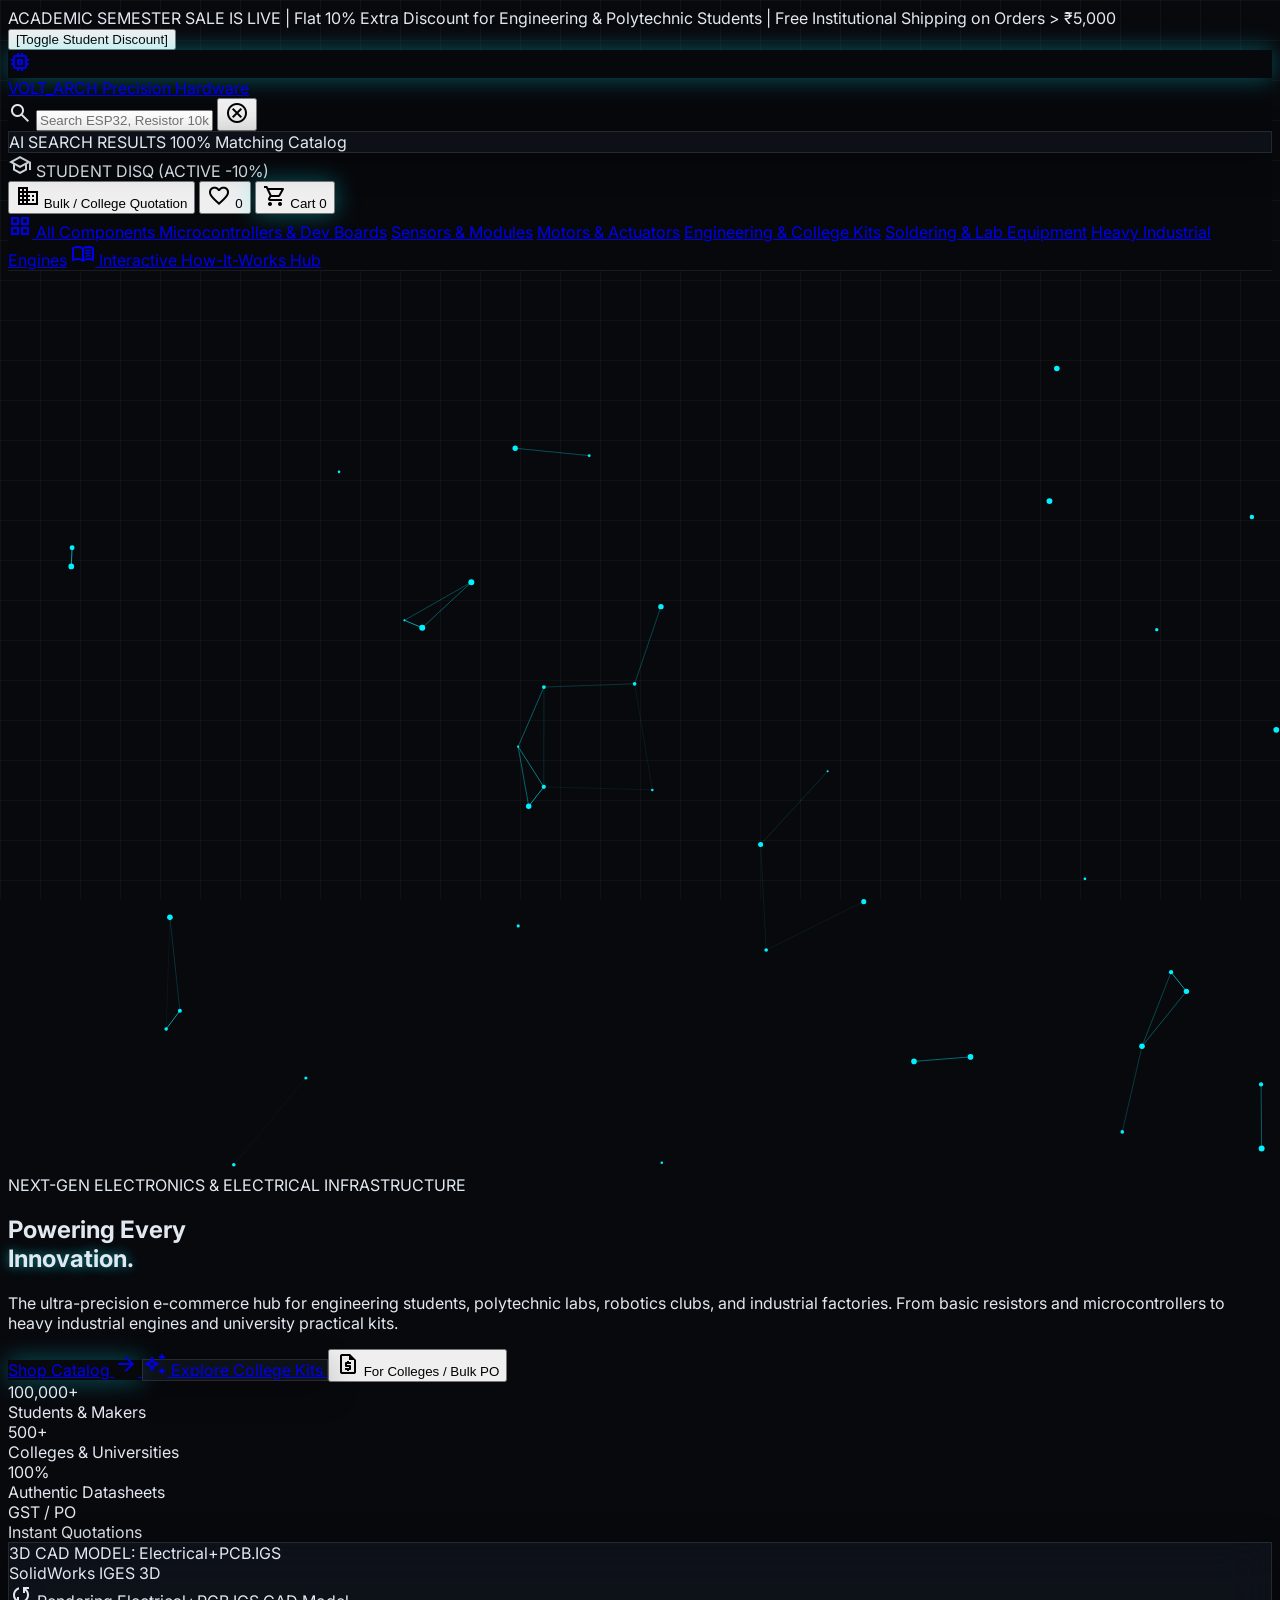
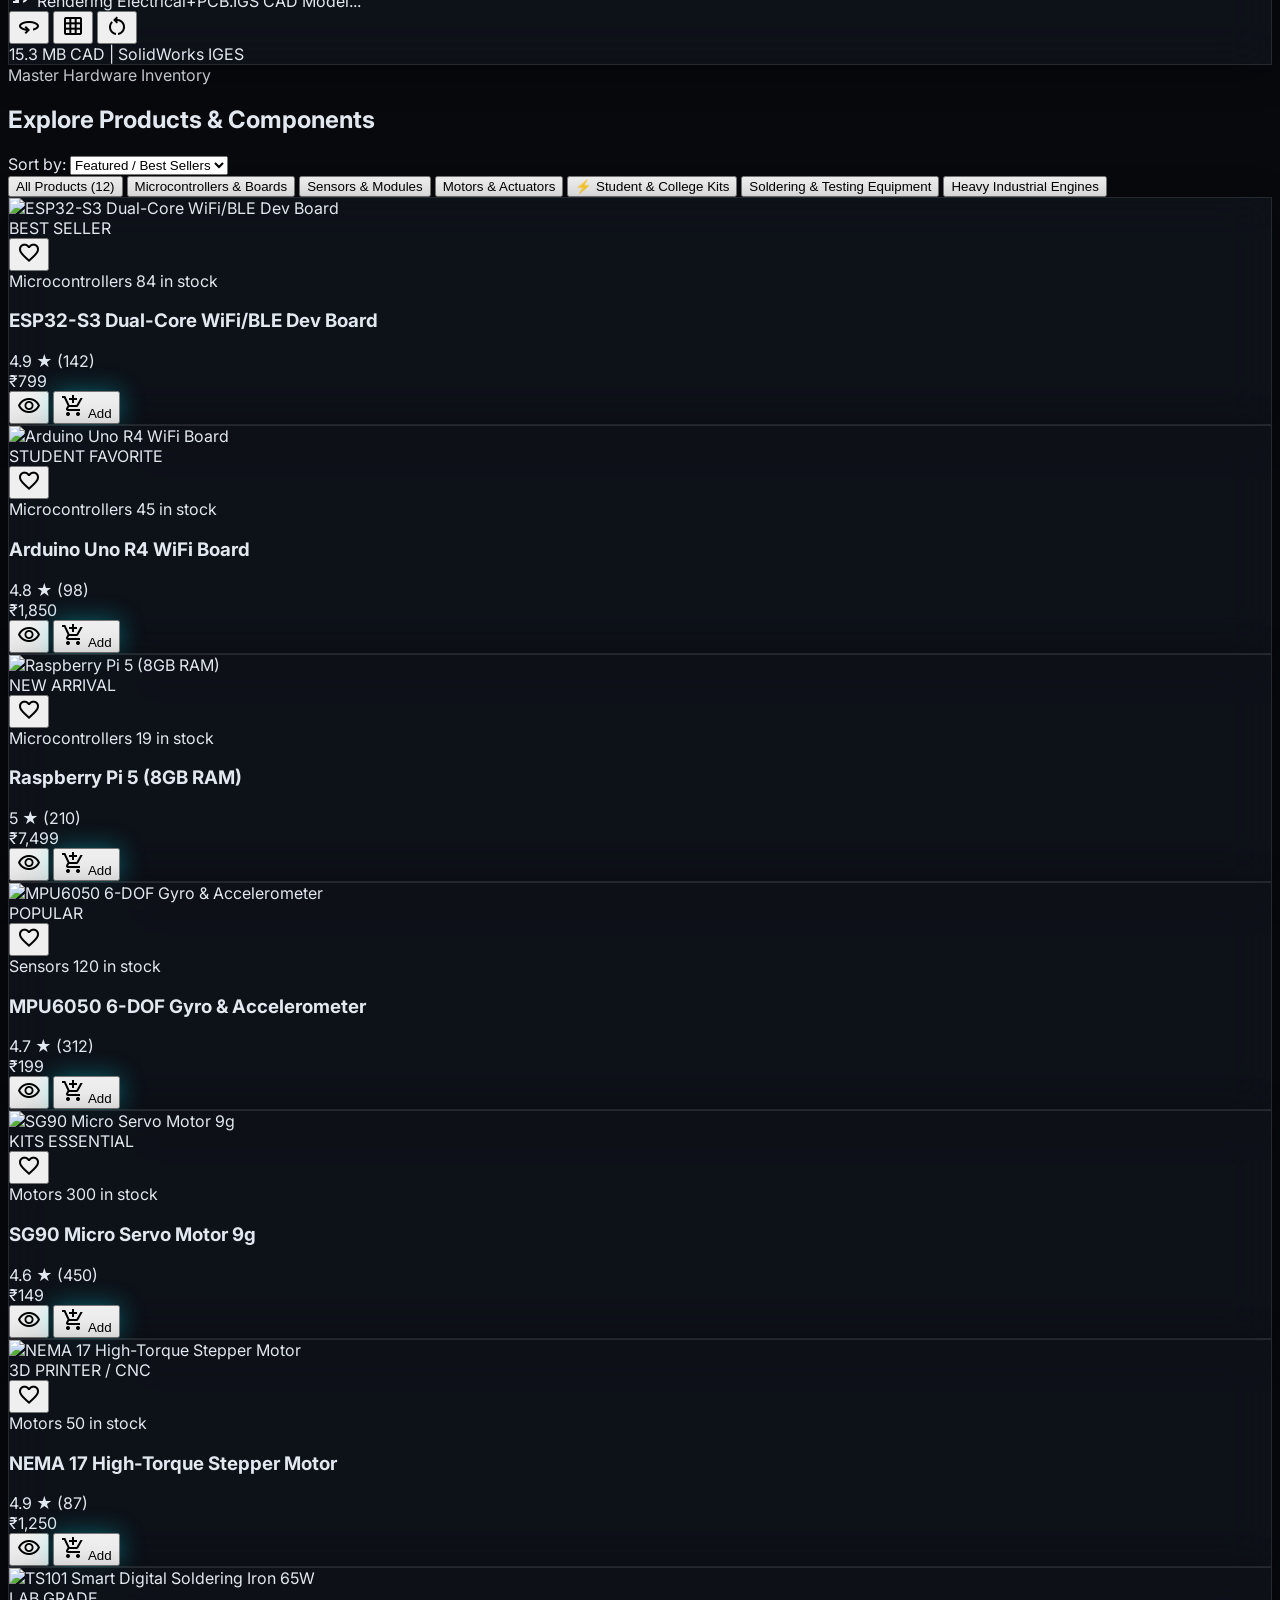
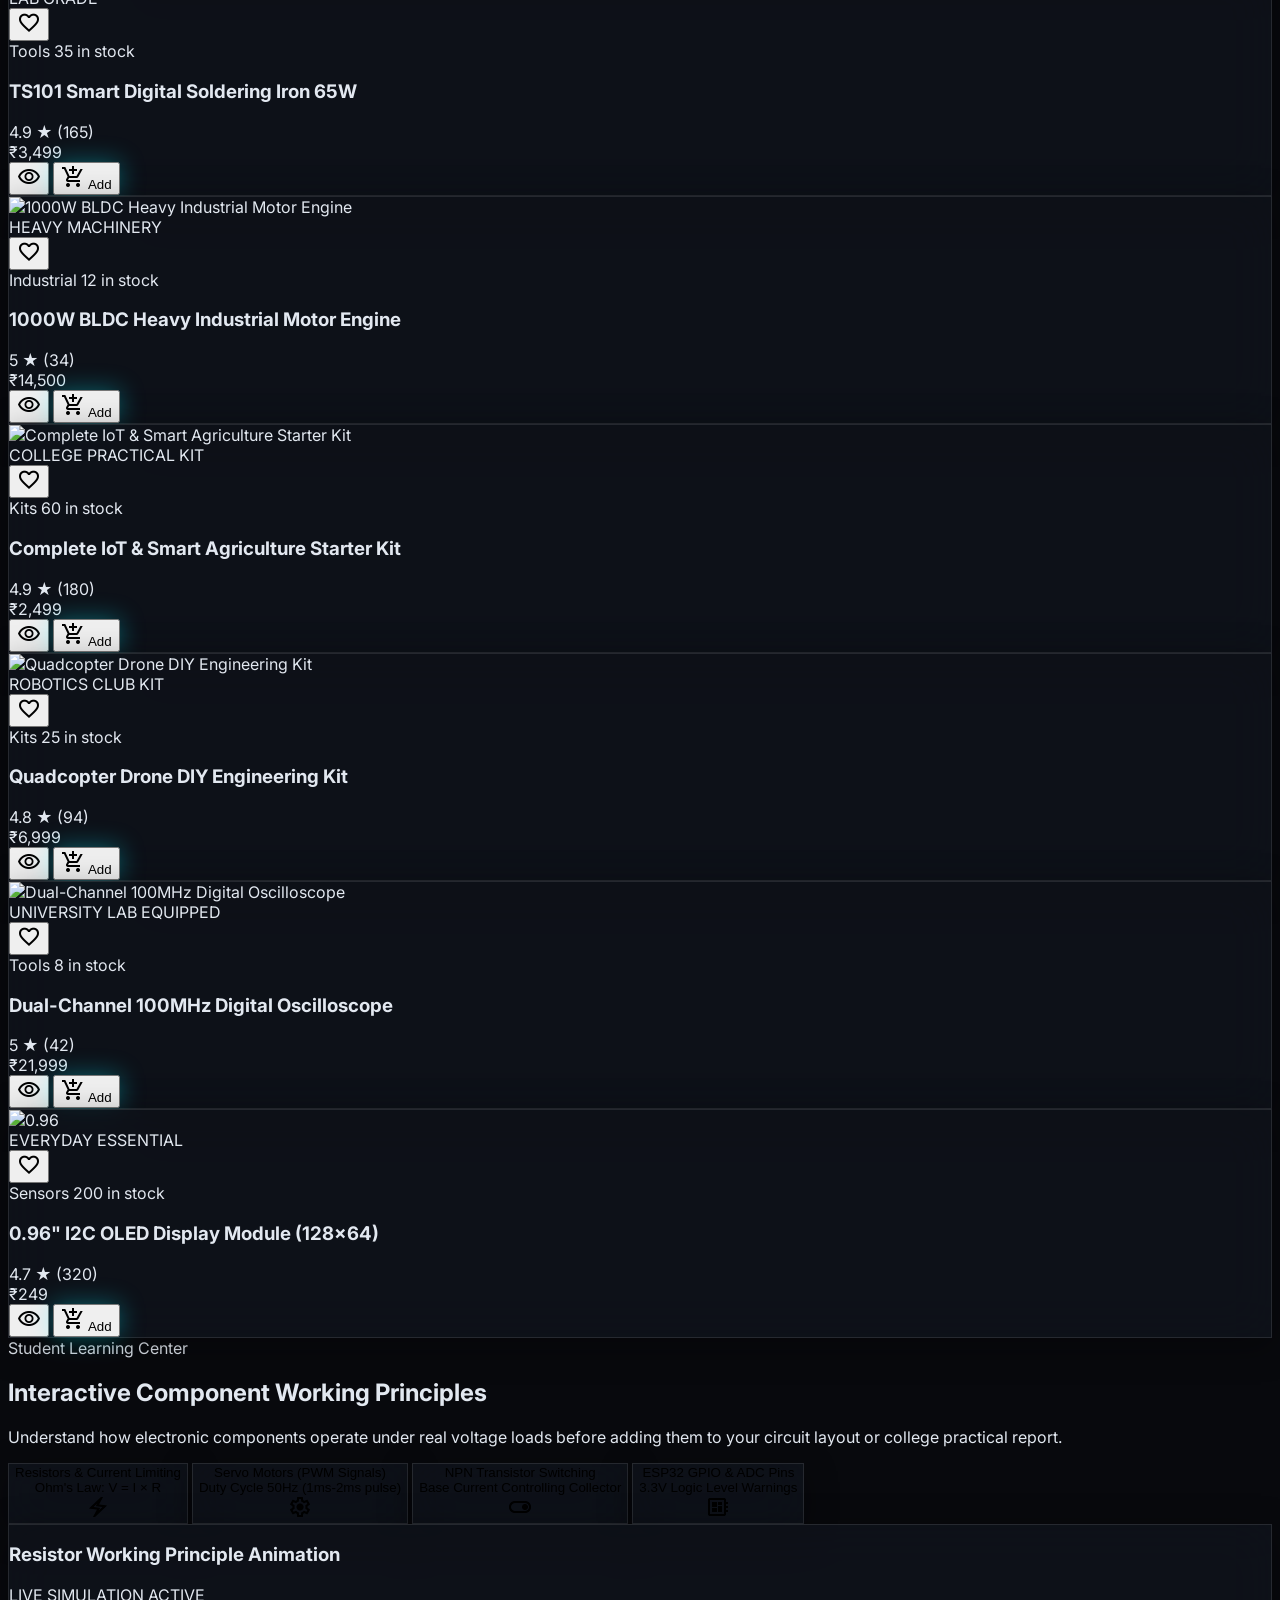
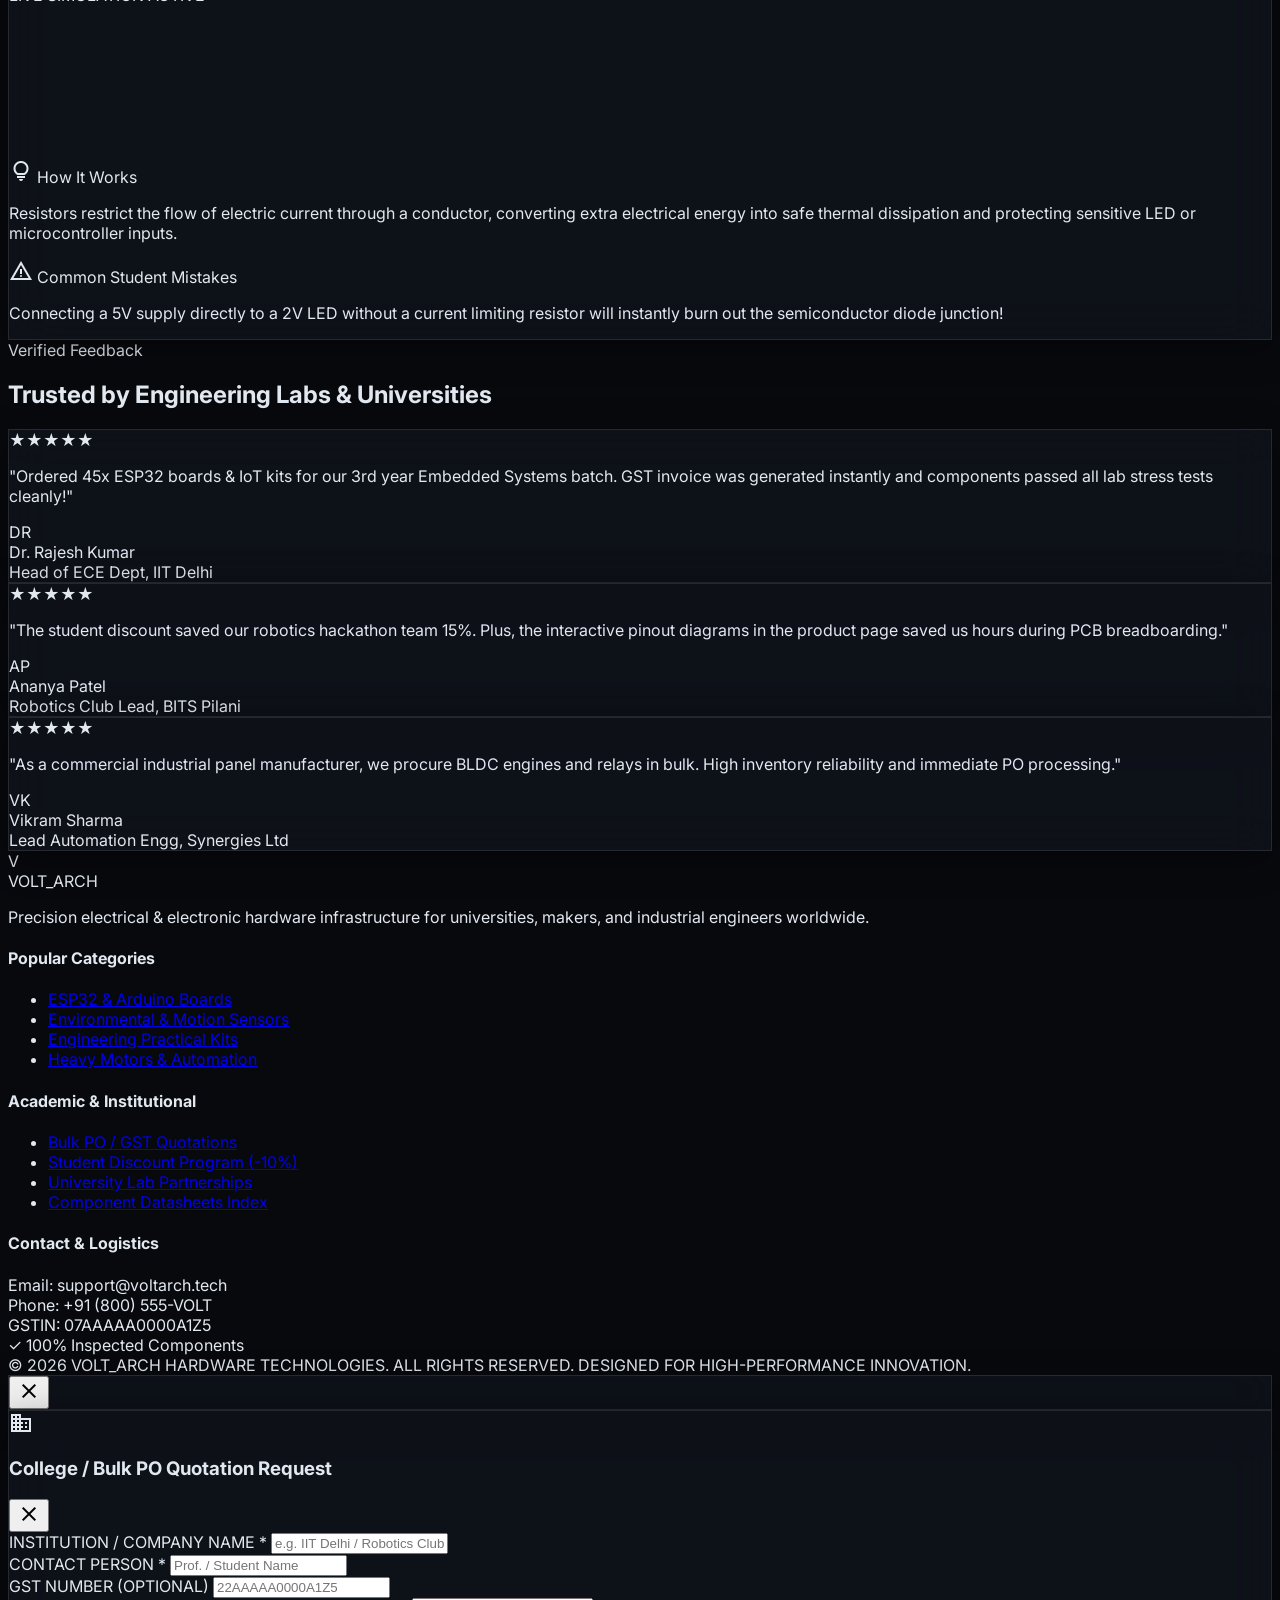
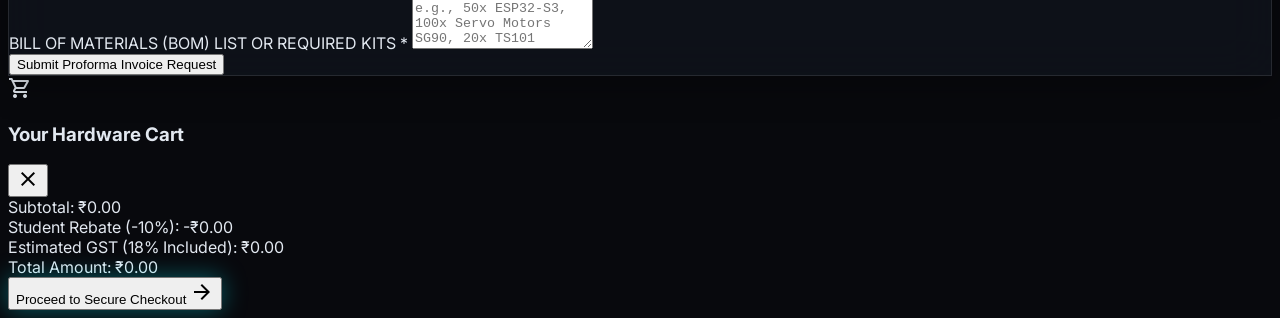
==== commit b6d972ad: "Fix 3D CAD model: filter infinite revolution axes and clamp wireframe to PCB surface" ====
--- a/code.html
+++ b/code.html
@@ -1090,6 +1090,8 @@
         function parseIgesData(text) {
             const lines = text.split('\n');
             const cadPoints = [];
+            const scale = 0.165;
+            const yOffset = 0.22;
 
             // IGES parameter section starts with 'P' lines
             for (let i = 0; i < lines.length; i++) {
@@ -1097,30 +1099,52 @@
                 if (line.length >= 73 && line.substring(72, 73) === 'P') {
                     const parts = line.substring(0, 64).split(',');
                     if (parts[0].trim() === '110') { // Entity 110 = Straight Line
-                        const x1 = parseFloat(parts[1]) * 0.05;
-                        const y1 = parseFloat(parts[2]) * 0.05;
-                        const z1 = parseFloat(parts[3]) * 0.05;
-                        const x2 = parseFloat(parts[4]) * 0.05;
-                        const y2 = parseFloat(parts[5]) * 0.05;
-                        const z2 = parseFloat(parts[6]) * 0.05;
-
-                        if (!isNaN(x1) && !isNaN(y1) && !isNaN(z1)) {
-                            cadPoints.push(new THREE.Vector3(x1, y1, z1));
-                            cadPoints.push(new THREE.Vector3(x2 || x1, y2 || y1, z2 || z1));
+                        const rawX1 = parseFloat(parts[1]);
+                        const rawY1 = parseFloat(parts[2]);
+                        const rawZ1 = parseFloat(parts[3]);
+                        const rawX2 = parseFloat(parts[4]);
+                        const rawY2 = parseFloat(parts[5]);
+                        const rawZ2 = parseFloat(parts[6]);
+
+                        if (isNaN(rawX1) || isNaN(rawY1) || isNaN(rawZ1) || isNaN(rawX2) || isNaN(rawY2) || isNaN(rawZ2)) {
+                            continue;
                         }
+
+                        const len = Math.hypot(rawX2 - rawX1, rawY2 - rawY1, rawZ2 - rawZ1);
+
+                        // Filter out infinite revolution axes, datum construction lines & unbounded vectors
+                        if (len > 35 || Math.abs(rawY1) > 15 || Math.abs(rawY2) > 15 || 
+                            Math.abs(rawX1) > 32 || Math.abs(rawX2) > 32 || 
+                            Math.abs(rawZ1) > 22 || Math.abs(rawZ2) > 22) {
+                            continue;
+                        }
+
+                        cadPoints.push(
+                            rawX1 * scale,
+                            rawY1 * scale + yOffset,
+                            rawZ1 * scale,
+                            rawX2 * scale,
+                            rawY2 * scale + yOffset,
+                            rawZ2 * scale
+                        );
                     }
                 }
             }
 
             if (cadPoints.length > 0) {
-                const igesGeo = new THREE.BufferGeometry().setFromPoints(cadPoints);
-                const igesMat = new THREE.LineBasicMaterial({ color: 0xBD00FF, linewidth: 1.5 });
+                const igesGeo = new THREE.BufferGeometry();
+                igesGeo.setAttribute('position', new THREE.BufferAttribute(new Float32Array(cadPoints), 3));
+                const igesMat = new THREE.LineBasicMaterial({ 
+                    color: 0xBD00FF, 
+                    linewidth: 1.5,
+                    transparent: true,
+                    opacity: 0.85
+                });
                 const igesLines = new THREE.LineSegments(igesGeo, igesMat);
-                igesLines.position.set(0, 0.5, 0);
                 pcbGroup.add(igesLines);
 
                 const badge = document.getElementById('cadStatusBadge');
-                if (badge) badge.innerText = `SolidWorks IGES (${Math.round(cadPoints.length / 2)} CAD Lines)`;
+                if (badge) badge.innerText = `SolidWorks IGES (${Math.round(cadPoints.length / 6)} Lines)`;
             }
         }
 
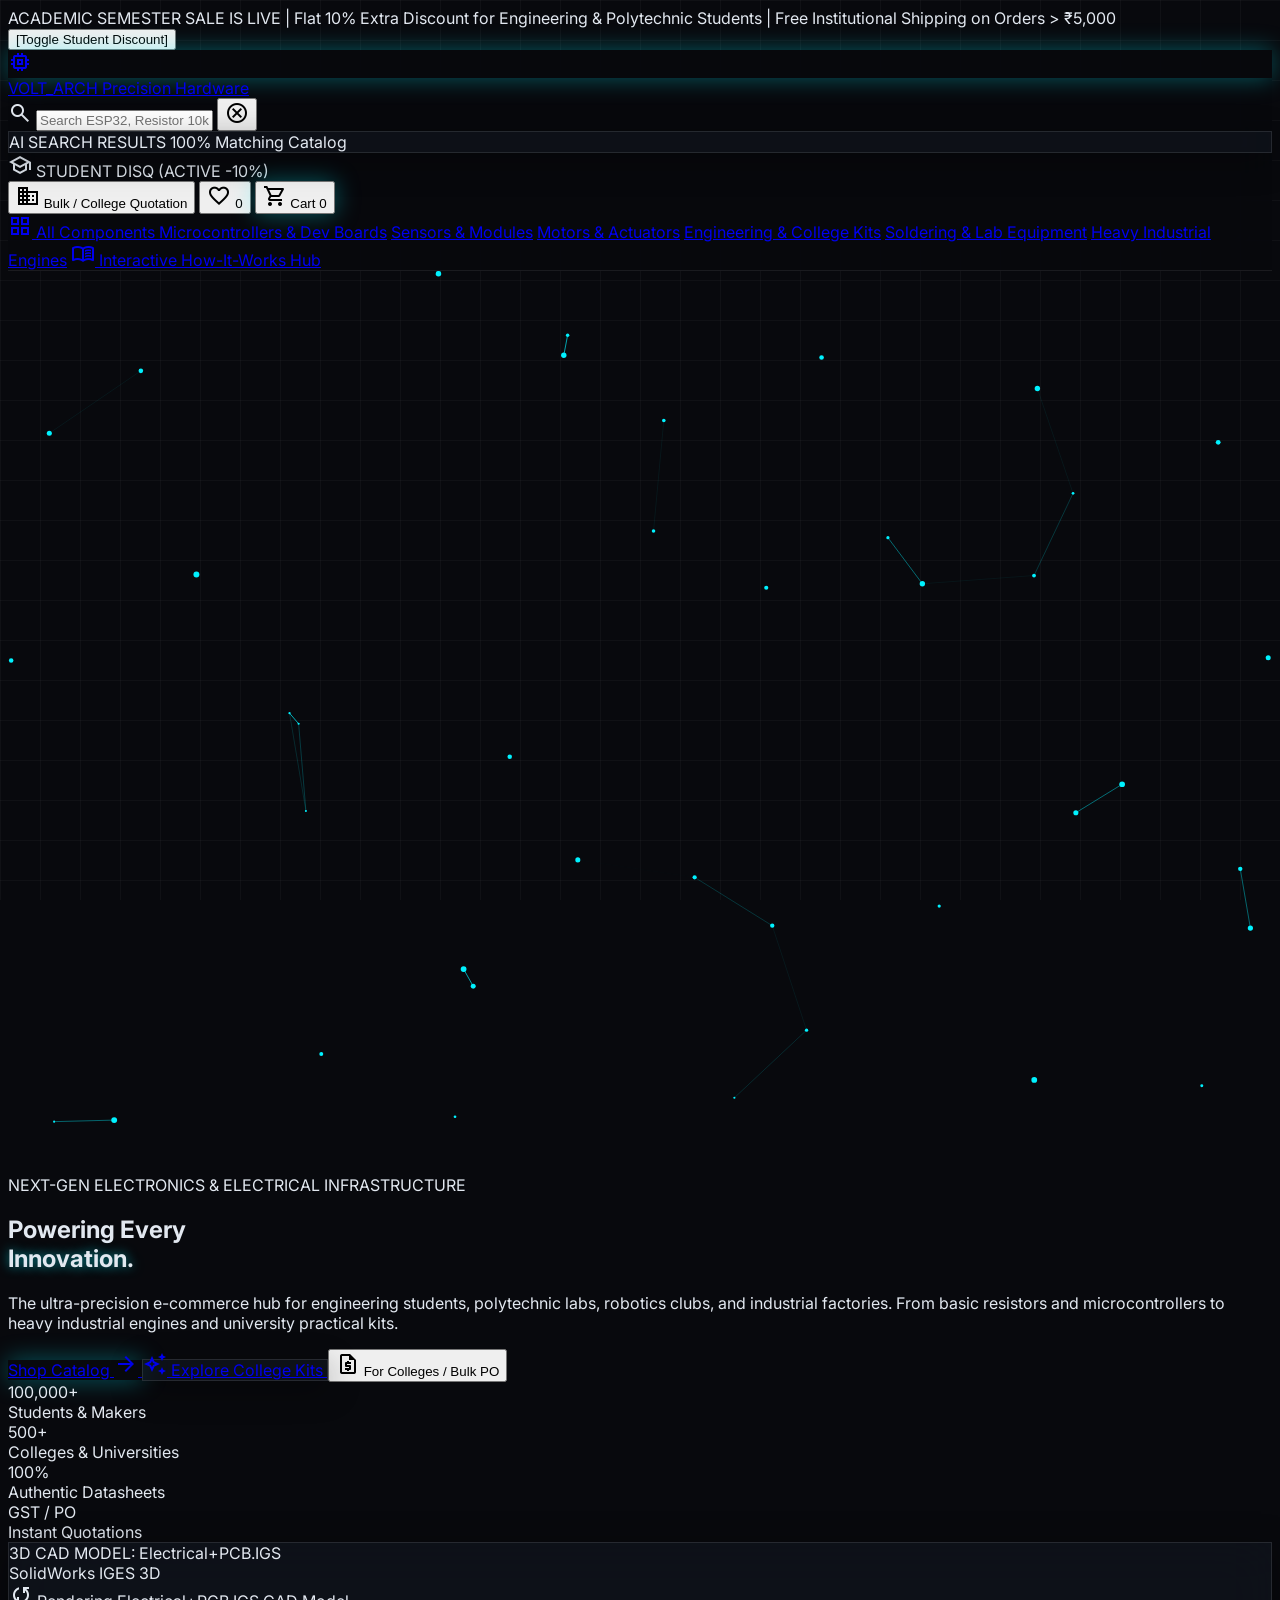
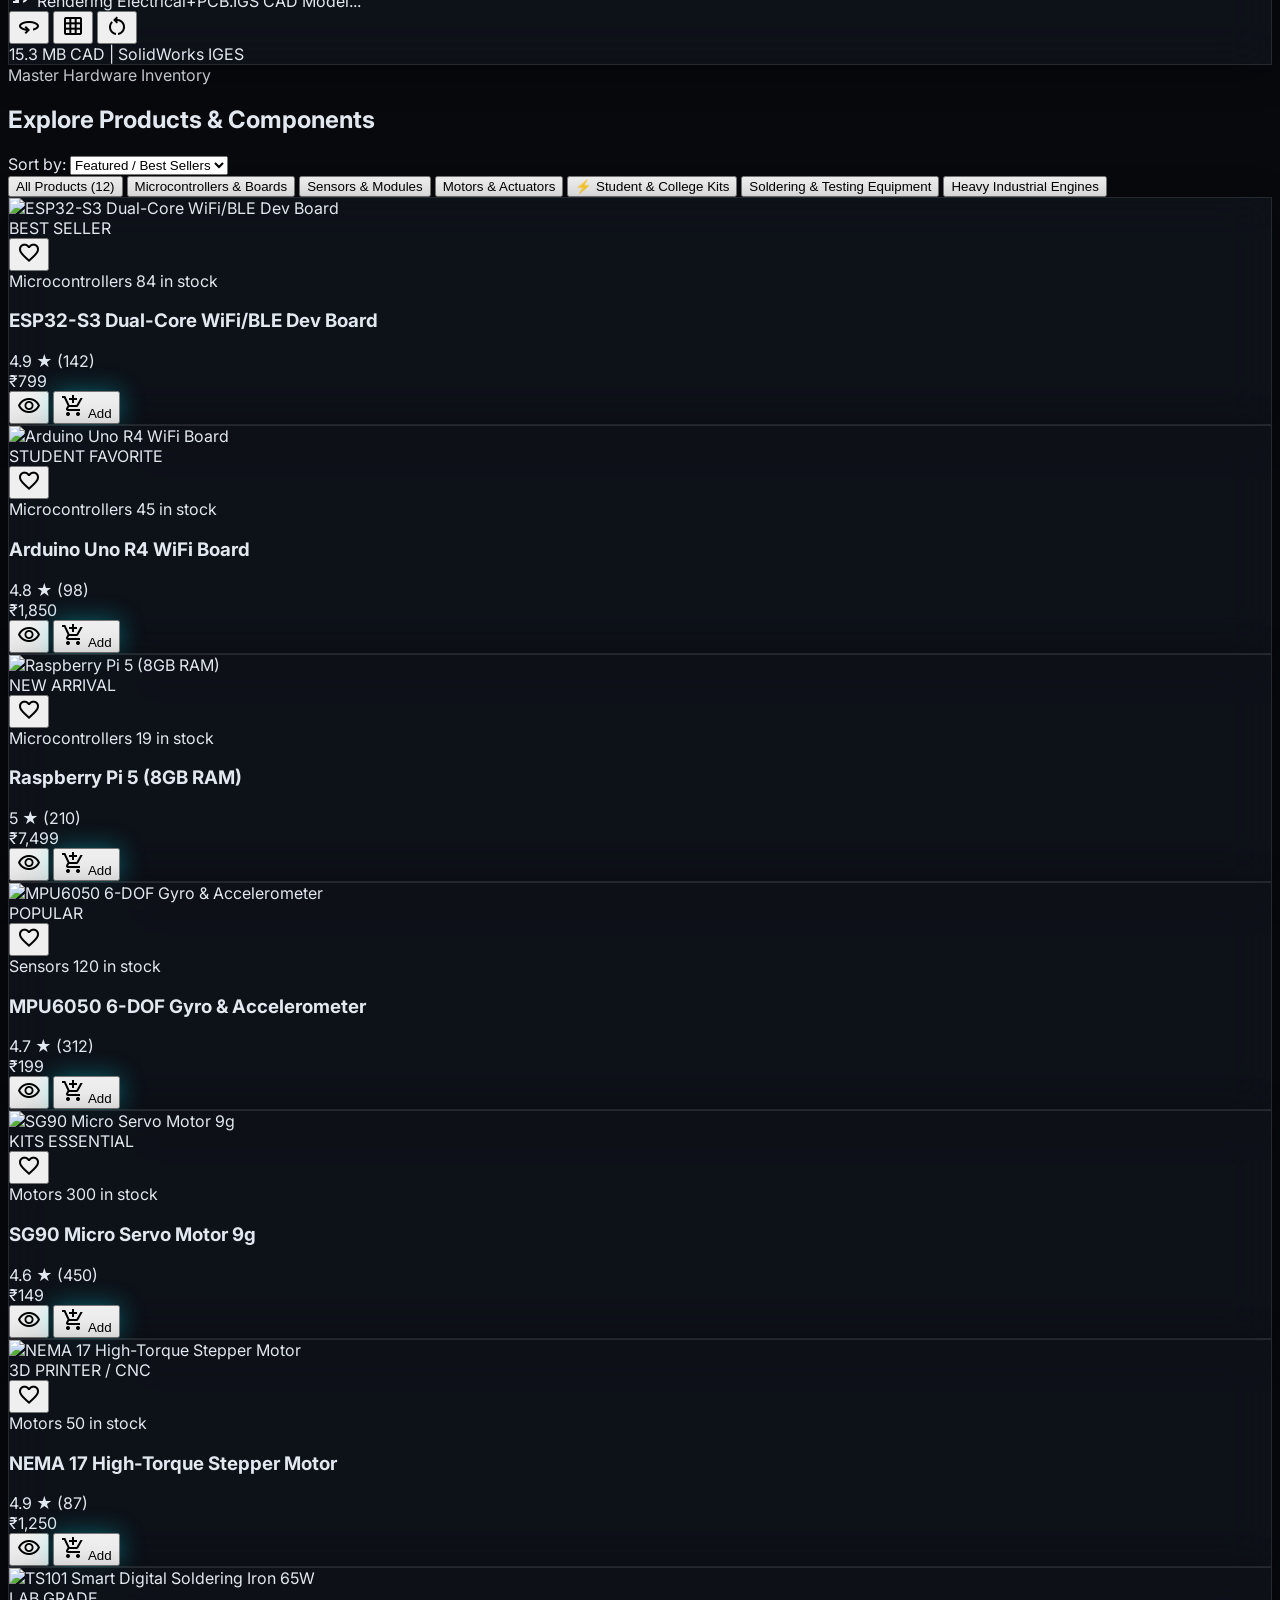
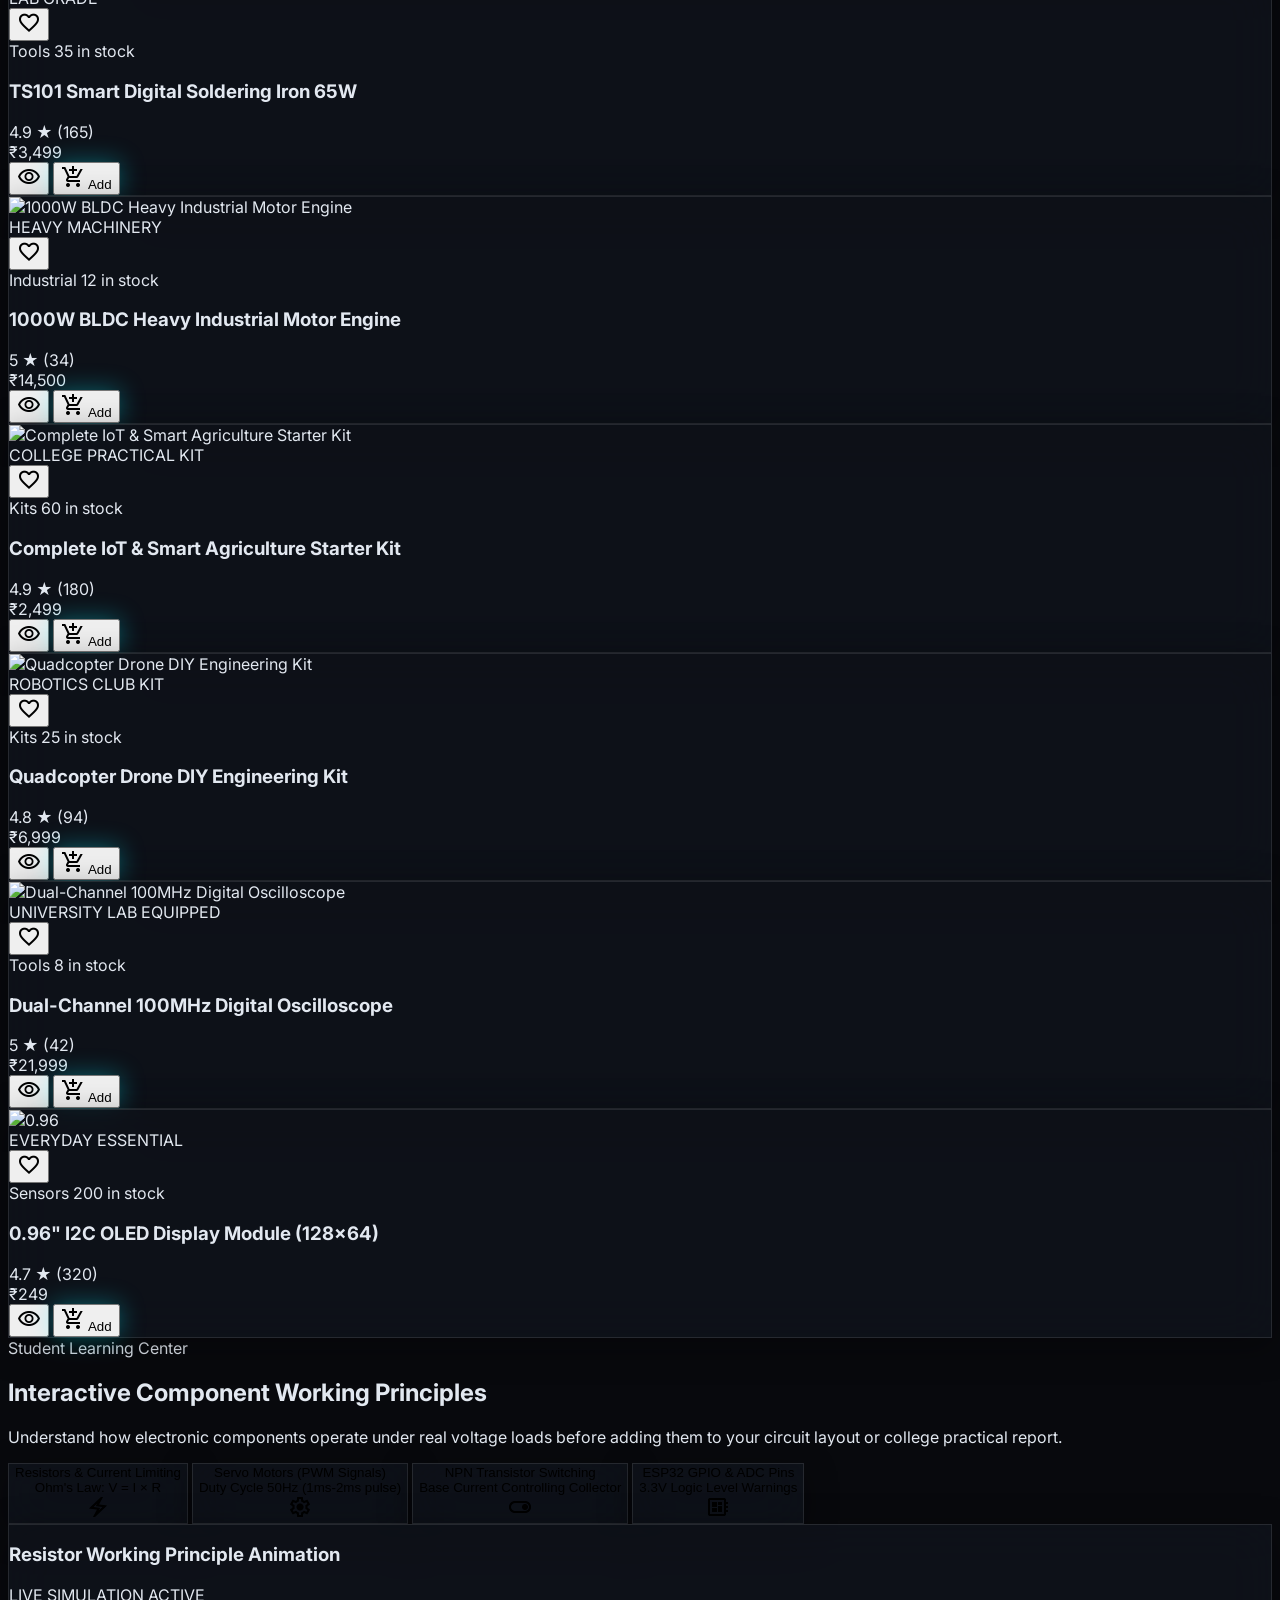
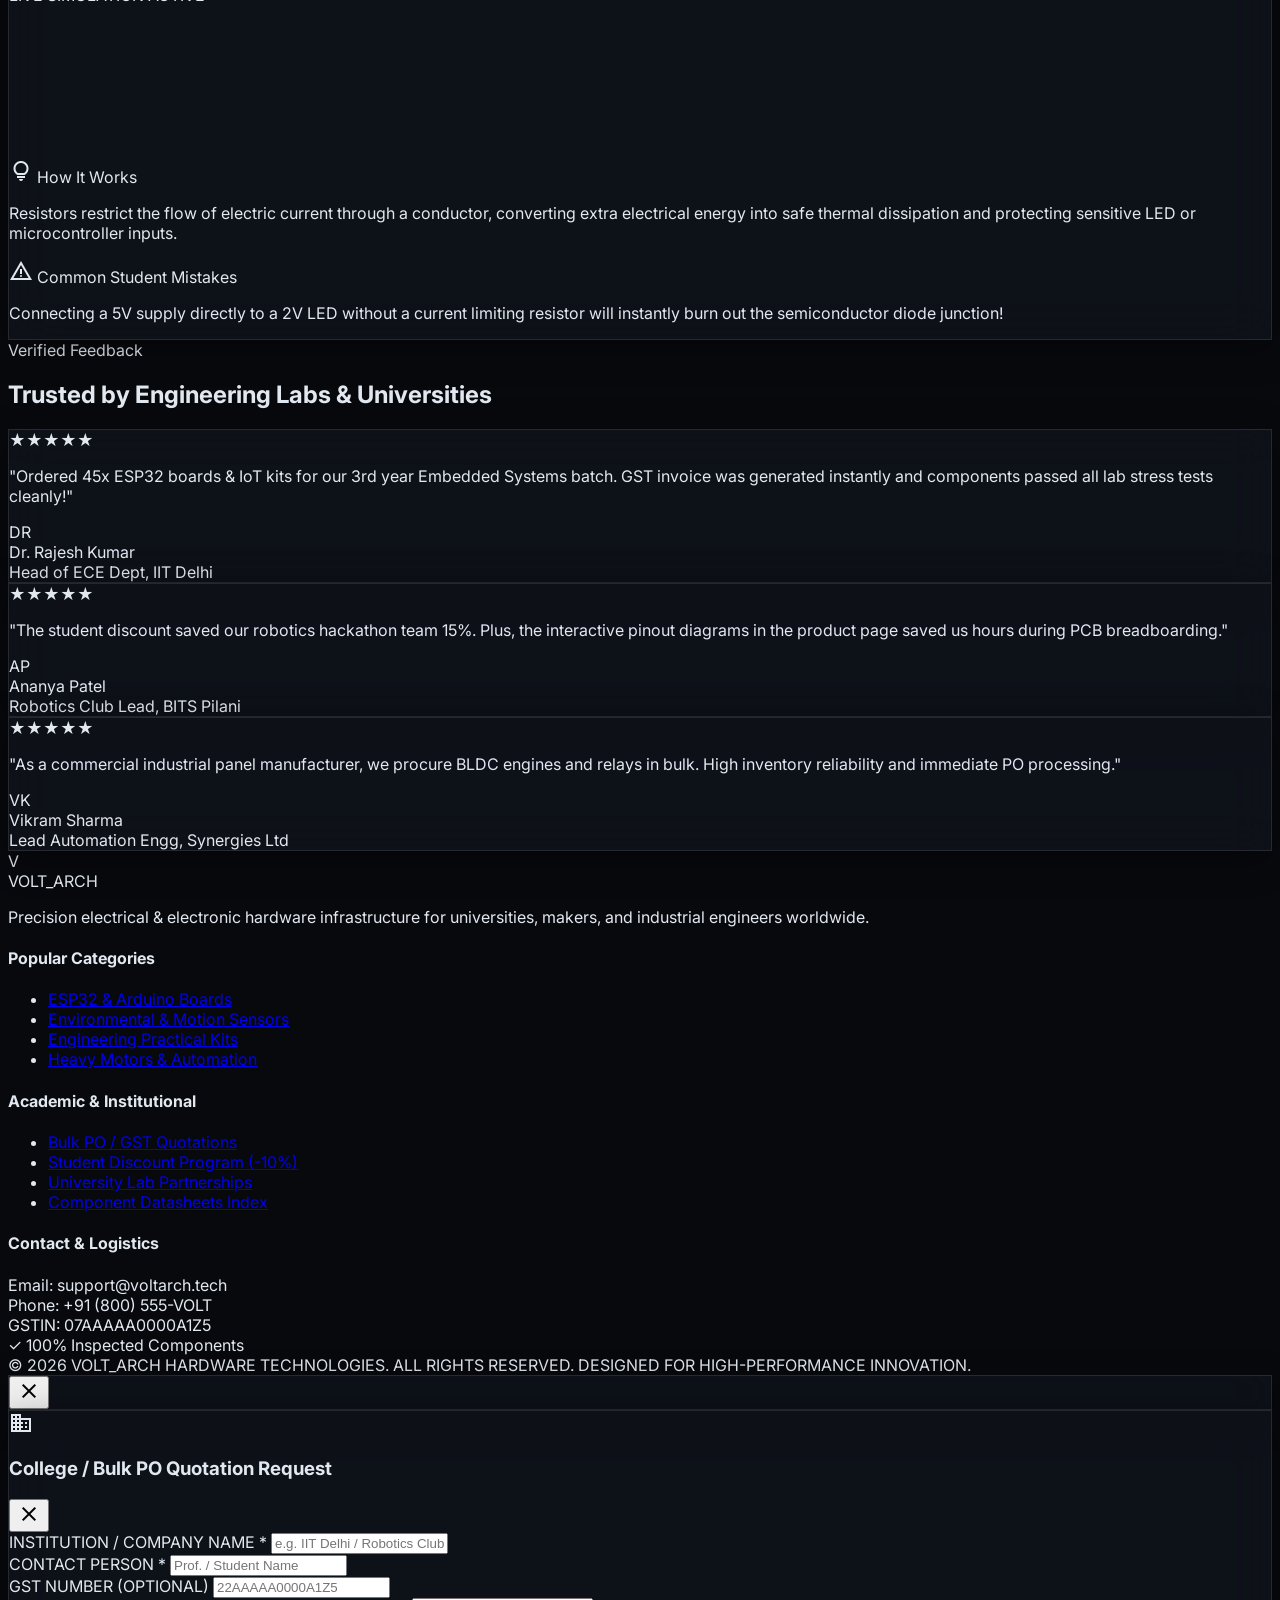
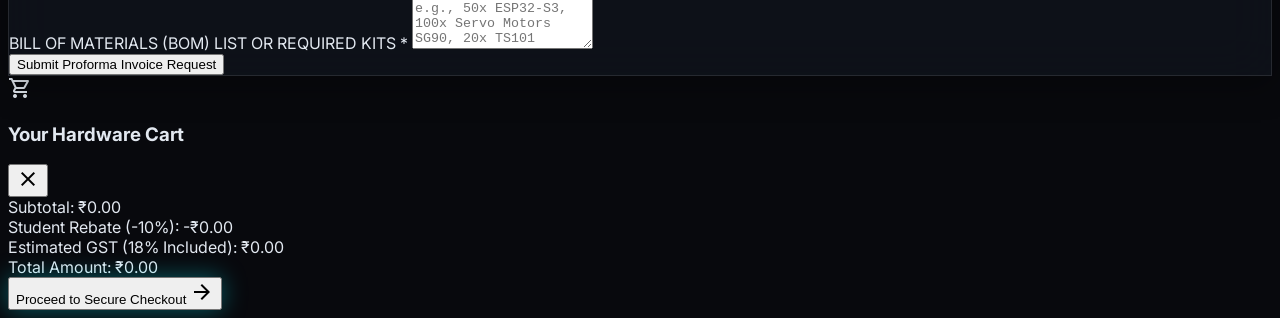
==== commit 8625a5b9: "Add Google tag (gtag.js) G-QEX1QNFL6L with login and add_to_cart event tracking" ====
--- a/code.html
+++ b/code.html
@@ -1,6 +1,16 @@
 <!DOCTYPE html>
 <html lang="en" class="dark">
 <head>
+    <!-- Google tag (gtag.js) -->
+    <script async src="https://www.googletagmanager.com/gtag/js?id=G-QEX1QNFL6L"></script>
+    <script>
+      window.dataLayer = window.dataLayer || [];
+      function gtag(){dataLayer.push(arguments);}
+      gtag('js', new Date());
+
+      gtag('config', 'G-QEX1QNFL6L');
+    </script>
+
     <meta charset="utf-8"/>
     <meta name="viewport" content="width=device-width, initial-scale=1.0"/>
     <title>VOLT_ARCH | Precision Electronics & Electrical Components</title>
